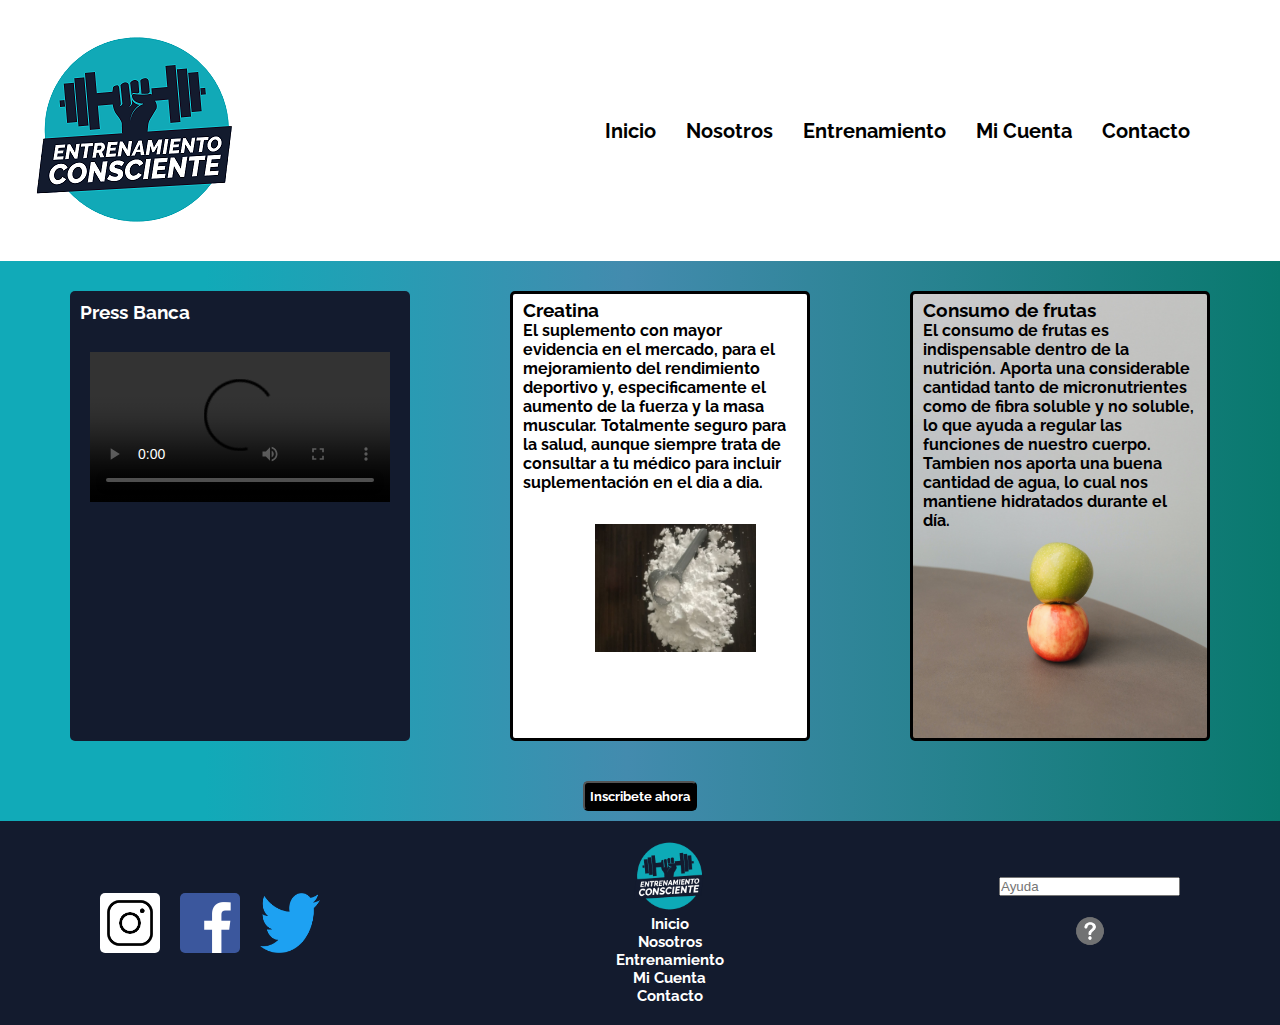
==== index.html @ 0af26f4d "Sass completo + seo" ====
<!DOCTYPE html>
<html lang="en">
<head>
    <meta charset="UTF-8">
    <meta http-equiv="X-UA-Compatible" content="IE=edge">
    <meta name="viewport" content="width=device-width, initial-scale=1.0">
    <title>Inicio</title>
    <link href="https://cdn.jsdelivr.net/npm/bootstrap@5.1.3/dist/css/bootstrap.min.css" rel="stylesheet" integrity="sha384-1BmE4kWBq78iYhFldvKuhfTAU6auU8tT94WrHftjDbrCEXSU1oBoqyl2QvZ6jIW3" crossorigin="anonymous">
    <link rel="stylesheet" href="./main.css">
</head>
<body>
    <div id="grilla">
         <header class="header">
            <img class="header_logo" src="./assets/entrenamientoconsciente_.png" alt="portada">
            <nav>
                <ul class="header_ul"> 
                    <li class="header_li"> <a class="header_li_a" href="#">Inicio</a></li>
                    <li class="header_li"> <a class="header_li_a" href="./modelos/nosotros.html">Nosotros</a></li>
                    <li class="header_li"> <a class="header_li_a" href="./modelos/entrenamiento.html">Entrenamiento</a></li>
                    <li class="header_li"> <a class="header_li_a" href="./modelos/miCuenta.html">Mi Cuenta</a></li>
                    <li class="header_li"> <a class="header_li_a" href="./modelos/contacto.html">Contacto</a></li>
                </ul>
            </nav>
        </header>
        <main class="main">
            <section class="main_elementos">
                <div class="main_elementos_ejercicios">                   
                    <h3>Press Banca</h3>
                    <br>
                    <video class="pressBanca__video" src="./assets/pressBancaWeb.mp4" controls></video>
                </div>
                <div class="main_contenedor">
                    <h3>Creatina</h3>                   
                <p>El suplemento con mayor evidencia en el mercado, para el mejoramiento del rendimiento deportivo y, especificamente el aumento de la fuerza y la masa muscular.
                    Totalmente seguro para la salud, aunque siempre trata de consultar a tu médico para incluir suplementación en el dia a dia.
                    </p>
                    <div class="creatina__img">
                    <img class="creatina__img" src="./assets/creatina.jpg" alt="">
                    </div>
                </div>
                <div class="consumo__frutas">
                <h3>Consumo de frutas</h3>
                <p>El consumo de frutas es indispensable dentro de la nutrición.
                    Aporta una considerable cantidad tanto de micronutrientes como de fibra soluble y no soluble, lo que ayuda a regular las funciones de nuestro cuerpo.
                    Tambien nos aporta una buena cantidad de agua, lo cual nos mantiene hidratados durante el día.</p>     
                </div>
            </section>
            <div class="main_boton">
                <button class="main_boton__inscribete">Inscribete ahora</button>
            </div>
        </main>
    
    <footer class="footer">
        <section class="footer_redes">
            <div class="footer_redes_img">
                <img class="footer_redes_img_logos" src="./assets/inta.png" alt="Instagram logo">
            </div>
            <div class="footer_redes_img">
                 <img class="footer_redes_img_logos" src="./assets/face.png" alt="Facebook logo">       
                </div>
                <div class="footer_redes_img">
                    <img class="footer_redes_img_logos" src="./assets/twitter.png" alt="Twitter logo">
            </div>
        </section>
        <section class="footer_centro">
            <img class="footer_centro_logo" src="./assets/logo-fondo-transparente1.png" alt="logo entrenamientoconsciente">
            <nav>
                <ul class="footer_ul">
                    <li class="footer_ul_li">  <a class="footer_ul_li_a" href="#">Inicio</a></li>
                    <li class="footer_ul_li">  <a class="footer_ul_li_a" href="./modelos/nosotros.html">Nosotros</a></li>
                    <li class="footer_ul_li">  <a class="footer_ul_li_a" href="./entrenamiento.html">Entrenamiento</a></li>
                    <li class="footer_ul_li">  <a class="footer_ul_li_a" href="./modelos/miCuenta.html">Mi Cuenta</a></li>
                    <li class="footer_ul_li">  <a class="footer_ul_li_a" href="./contacto.html">Contacto</a></li>
                </ul>
            </nav>
        </section>
        <section class="footer_ayuda">
            <input type="text" name="ayuda" id="help" placeholder="Ayuda">  
            <div>
                <img class="footer_ayuda_icono" src="./assets/ayuda_canva.png" alt="ayuda icono">
            </div>      
        </section>
    </footer>
</div>
</body>
</html>
---- main.css ----
@import url("https://fonts.googleapis.com/css2?family=Raleway:ital,wght@0,400;0,700;1,700;1,900&display=swap");
* {
  margin: 0;
  padding: 0;
  -webkit-box-sizing: border-box;
          box-sizing: border-box;
}

header {
  background-color: white;
}

.header {
  background-color: white;
  -webkit-box-align: center;
      -ms-flex-align: center;
          align-items: center;
  display: -webkit-box;
  display: -ms-flexbox;
  display: flex;
  -webkit-box-pack: justify;
      -ms-flex-pack: justify;
          justify-content: space-between;
  -ms-flex-wrap: wrap;
      flex-wrap: wrap;
  padding: 20px 10px;
}

@media screen and (max-width: 768px) {
  .header {
    -ms-flex-wrap: wrap;
        flex-wrap: wrap;
    -ms-flex-line-pack: center;
        align-content: center;
    -webkit-box-pack: center;
        -ms-flex-pack: center;
            justify-content: center;
  }
}

.header_ul {
  list-style: none;
  display: -webkit-box;
  display: -ms-flexbox;
  display: flex;
  -webkit-box-align: center;
      -ms-flex-align: center;
          align-items: center;
  margin-right: 50px;
  -ms-flex-wrap: wrap;
      flex-wrap: wrap;
}

@media screen and (max-width: 768px) {
  .header_ul {
    display: block;
    text-align: center;
    margin: 0px;
    padding: 0px;
  }
}

.header_li {
  display: inline-block;
  margin-right: 30px;
}

@media screen and (max-width: 768px) {
  .header_li {
    display: block;
    margin: 0px;
  }
}

.header_li_a {
  text-decoration: none;
  font-family: 'Raleway';
  font-weight: bold;
  font-size: 20px;
  color: black;
}

footer {
  background-color: #131B2E;
}

.footer {
  background-color: #131B2E;
  display: -webkit-box;
  display: -ms-flexbox;
  display: flex;
  -webkit-box-align: center;
      -ms-flex-align: center;
          align-items: center;
  -ms-flex-line-pack: center;
      align-content: center;
  -webkit-box-pack: justify;
      -ms-flex-pack: justify;
          justify-content: space-between;
  padding: 20px 100px;
  -ms-flex-wrap: wrap;
      flex-wrap: wrap;
}

@media screen and (max-width: 768px) {
  .footer {
    display: block;
    padding: 0px;
  }
}

.footer_redes {
  display: -webkit-box;
  display: -ms-flexbox;
  display: flex;
  -webkit-box-align: center;
      -ms-flex-align: center;
          align-items: center;
}

@media screen and (max-width: 768px) {
  .footer_redes {
    margin-top: 10px;
    -webkit-box-pack: center;
        -ms-flex-pack: center;
            justify-content: center;
  }
}

.footer_redes_img {
  padding-right: 20px;
}

.footer_redes_img_logos {
  display: -webkit-box;
  display: -ms-flexbox;
  display: flex;
  height: 60px;
  width: 60px;
  border-radius: 5px;
}

@media screen and (max-width: 768px) {
  .footer_redes_img_logos {
    height: 40px;
    width: 40px;
  }
}

.footer_centro {
  display: inline-block;
  text-align: center;
}

@media screen and (max-width: 768px) {
  .footer_centro {
    margin-left: auto;
    margin-right: auto;
    display: block;
    margin-top: 15px;
    -webkit-box-align: center;
        -ms-flex-align: center;
            align-items: center;
  }
}

.footer_centro_logo {
  width: 75px;
  height: 70px;
}

.footer_centro .footer_ul {
  padding: 0px;
}

.footer_centro .footer_ul_li {
  text-decoration: none;
  display: block;
  margin: 0px;
}

.footer_centro .footer_ul_li_a {
  list-style: none;
  color: white;
  display: inline-block;
  font-size: 15px;
  font-family: 'Raleway';
  text-decoration: none;
  font-family: 'Raleway';
  font-weight: bold;
}

.footer_ayuda {
  display: block;
  text-align: center;
  -webkit-box-pack: center;
      -ms-flex-pack: center;
          justify-content: center;
}

@media screen and (max-width: 768px) {
  .footer_ayuda {
    margin-top: 10px;
  }
}

.footer_ayuda_icono {
  width: 70px;
  height: 70px;
}

#grilla {
  display: -ms-grid;
  display: grid;
  -ms-grid-columns: 1fr 1fr;
      grid-template-columns: 1fr 1fr;
  -ms-grid-rows: auto 1pr auto;
      grid-template-rows: auto 1pr auto;
      grid-template-areas: "header header" "main main" "footer footer";
}

.header {
  -ms-grid-row: 1;
  -ms-grid-column: 1;
  -ms-grid-column-span: 2;
  grid-area: header;
}

.main {
  -ms-grid-row: 2;
  -ms-grid-column: 1;
  -ms-grid-column-span: 2;
  grid-area: main;
  background: #11aab8;
  background: -webkit-gradient(linear, left top, right top, color-stop(16%, #11aab8), color-stop(49%, #438bae), to(#09796e));
  background: linear-gradient(90deg, #11aab8 16%, #438bae 49%, #09796e 100%);
}

.footer {
  -ms-grid-row: 3;
  -ms-grid-column: 1;
  -ms-grid-column-span: 2;
  grid-area: footer;
}

main {
  background-color: linear-gradient(90deg, #11aab8 16%, #438bae 49%, #09796e 100%);
}

.main_elementos {
  display: -webkit-box;
  display: -ms-flexbox;
  display: flex;
  -webkit-box-pack: space-evenly;
      -ms-flex-pack: space-evenly;
          justify-content: space-evenly;
  -ms-flex-wrap: wrap;
      flex-wrap: wrap;
}

@media screen and (min-width: 769px) {
  .main_elementos {
    -webkit-animation-duration: 3s;
            animation-duration: 3s;
    -webkit-animation-name: slidein;
            animation-name: slidein;
    -webkit-animation-direction: alternate;
            animation-direction: alternate;
  }
}

@-webkit-keyframes slidein {
  from {
    margin-left: 50%;
    width: 100%;
  }
  to {
    margin-left: 0%;
    width: 100%;
  }
}

@keyframes slidein {
  from {
    margin-left: 50%;
    width: 100%;
  }
  to {
    margin-left: 0%;
    width: 100%;
  }
}

.main_elementos_ejercicios {
  margin: 30px 30px;
  background-color: #131B2E;
  color: white;
  border-radius: 5px;
  padding: 10px 10px;
  font-family: 'Raleway';
  display: inline-block;
  -webkit-box-align: center;
      -ms-flex-align: center;
          align-items: center;
}

.main_elementos .pressBanca__video {
  padding: 10px;
  -webkit-box-align: center;
      -ms-flex-align: center;
          align-items: center;
  -webkit-box-pack: center;
      -ms-flex-pack: center;
          justify-content: center;
}

@media screen and (max-width: 768px) {
  .main_elementos .pressBanca__video {
    width: 250px;
  }
}

.main_elementos .main_contenedor {
  display: block;
  width: 300px;
  background-color: white;
  font-family: 'Raleway';
  font-weight: bold;
  margin: 30px 30px;
  border: solid;
  border-radius: 5px;
  padding: 5px 10px;
  height: 450px;
  -ms-flex-wrap: wrap;
      flex-wrap: wrap;
}

.main_elementos .creatina__img {
  display: -webkit-box;
  display: -ms-flexbox;
  display: flex;
  width: 90%;
  height: 160px;
  padding: 1rem;
  margin-left: 20px;
  -ms-flex-wrap: wrap;
      flex-wrap: wrap;
}

.main_elementos .consumo__frutas {
  position: relative;
  background-image: url(../assets/frutas.jpg);
  background-position: center;
  background-size: cover;
  margin: 30px 30px;
  width: 300px;
  color: black;
  font-weight: bold;
  border-radius: 5px;
  padding: 5px 10px;
  border: solid black;
  font-family: 'Raleway';
}

.main_elementos p {
  font-family: "Raleway";
}

.main_boton {
  display: -webkit-box;
  display: -ms-flexbox;
  display: flex;
  -webkit-box-align: center;
      -ms-flex-align: center;
          align-items: center;
  -webkit-box-pack: center;
      -ms-flex-pack: center;
          justify-content: center;
}

.main_boton__inscribete, .main_boton__contacto {
  margin: 10px;
  border-radius: 5px;
  padding: 5px;
  font-family: 'Raleway';
  font-weight: 700;
  background-color: black;
  color: white;
}

.formulario__contacto {
  border: black 2px solid;
  width: 500px;
  padding: 5px 10px;
  font-family: 'Raleway';
  margin: 20px 0px;
  border-radius: 5px;
  font-weight: bold;
  text-align: center;
}

@media screen and (max-width: 768px) {
  .formulario__contacto {
    margin: 10px;
  }
}

.campos {
  background: #2f6b71;
  width: 100%;
  border: inset #2f6b71 5px;
}

.main_contacto {
  display: -webkit-box;
  display: -ms-flexbox;
  display: flex;
  -webkit-box-align: center;
      -ms-flex-align: center;
          align-items: center;
  -webkit-box-pack: center;
      -ms-flex-pack: center;
          justify-content: center;
}

.main_boton__contacto {
  font-weight: lighter;
}

.main__nosotros {
  text-align: center;
  font-size: 20px;
  display: -webkit-box;
  display: -ms-flexbox;
  display: flex;
  -webkit-box-pack: center;
      -ms-flex-pack: center;
          justify-content: center;
  -webkit-box-align: center;
      -ms-flex-align: center;
          align-items: center;
  border: 6px;
  border-style: double;
  margin: 100px 10%;
  border-radius: 5px;
  background-color: #2f6b71;
}

@media screen and (max-width: 768px) {
  .main__nosotros {
    display: inline-block;
    margin: 10px;
    padding: 10px;
  }
}

.h4_quienesSomos {
  font-weight: lighter;
}

.imagen_nosotros {
  border-radius: 5px;
}

@media screen and (min-width: 769px) {
  .imagen_nosotros {
    font-size: 25px;
  }
}
/*# sourceMappingURL=main.css.map */
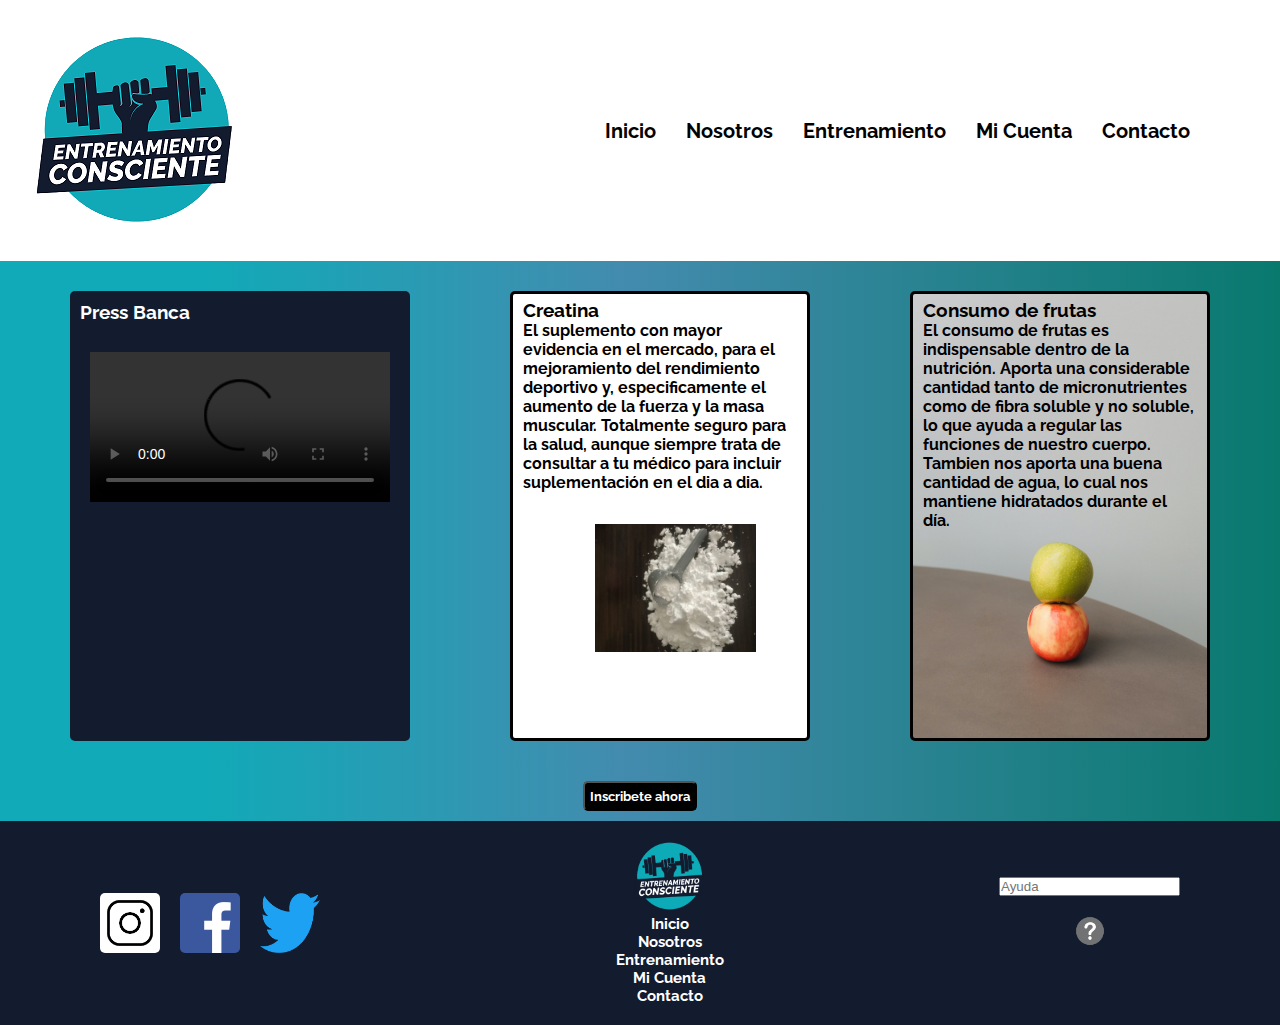
==== commit c1324aeb: "Seo full" ====
--- a/index.html
+++ b/index.html
@@ -4,9 +4,11 @@
     <meta charset="UTF-8">
     <meta http-equiv="X-UA-Compatible" content="IE=edge">
     <meta name="viewport" content="width=device-width, initial-scale=1.0">
-    <title>Inicio</title>
+    <meta name="description" content="Brindamos conocimiento para que practiques ejercicio y entrenes de una manera inteligente y efectiva">
+    <meta name="keywords" content="EJERCICIO, ENTRENAMIENTO, CONSCIENTE,ACTIVIDAD FISICA, FITNESS, SUPLEMENTOS, NUTRICION, ALIMENTACION"> 
     <link href="https://cdn.jsdelivr.net/npm/bootstrap@5.1.3/dist/css/bootstrap.min.css" rel="stylesheet" integrity="sha384-1BmE4kWBq78iYhFldvKuhfTAU6auU8tT94WrHftjDbrCEXSU1oBoqyl2QvZ6jIW3" crossorigin="anonymous">
     <link rel="stylesheet" href="./main.css">
+    <title>Bienvenido a Entrenamiento Consciente</title>
 </head>
 <body>
     <div id="grilla">
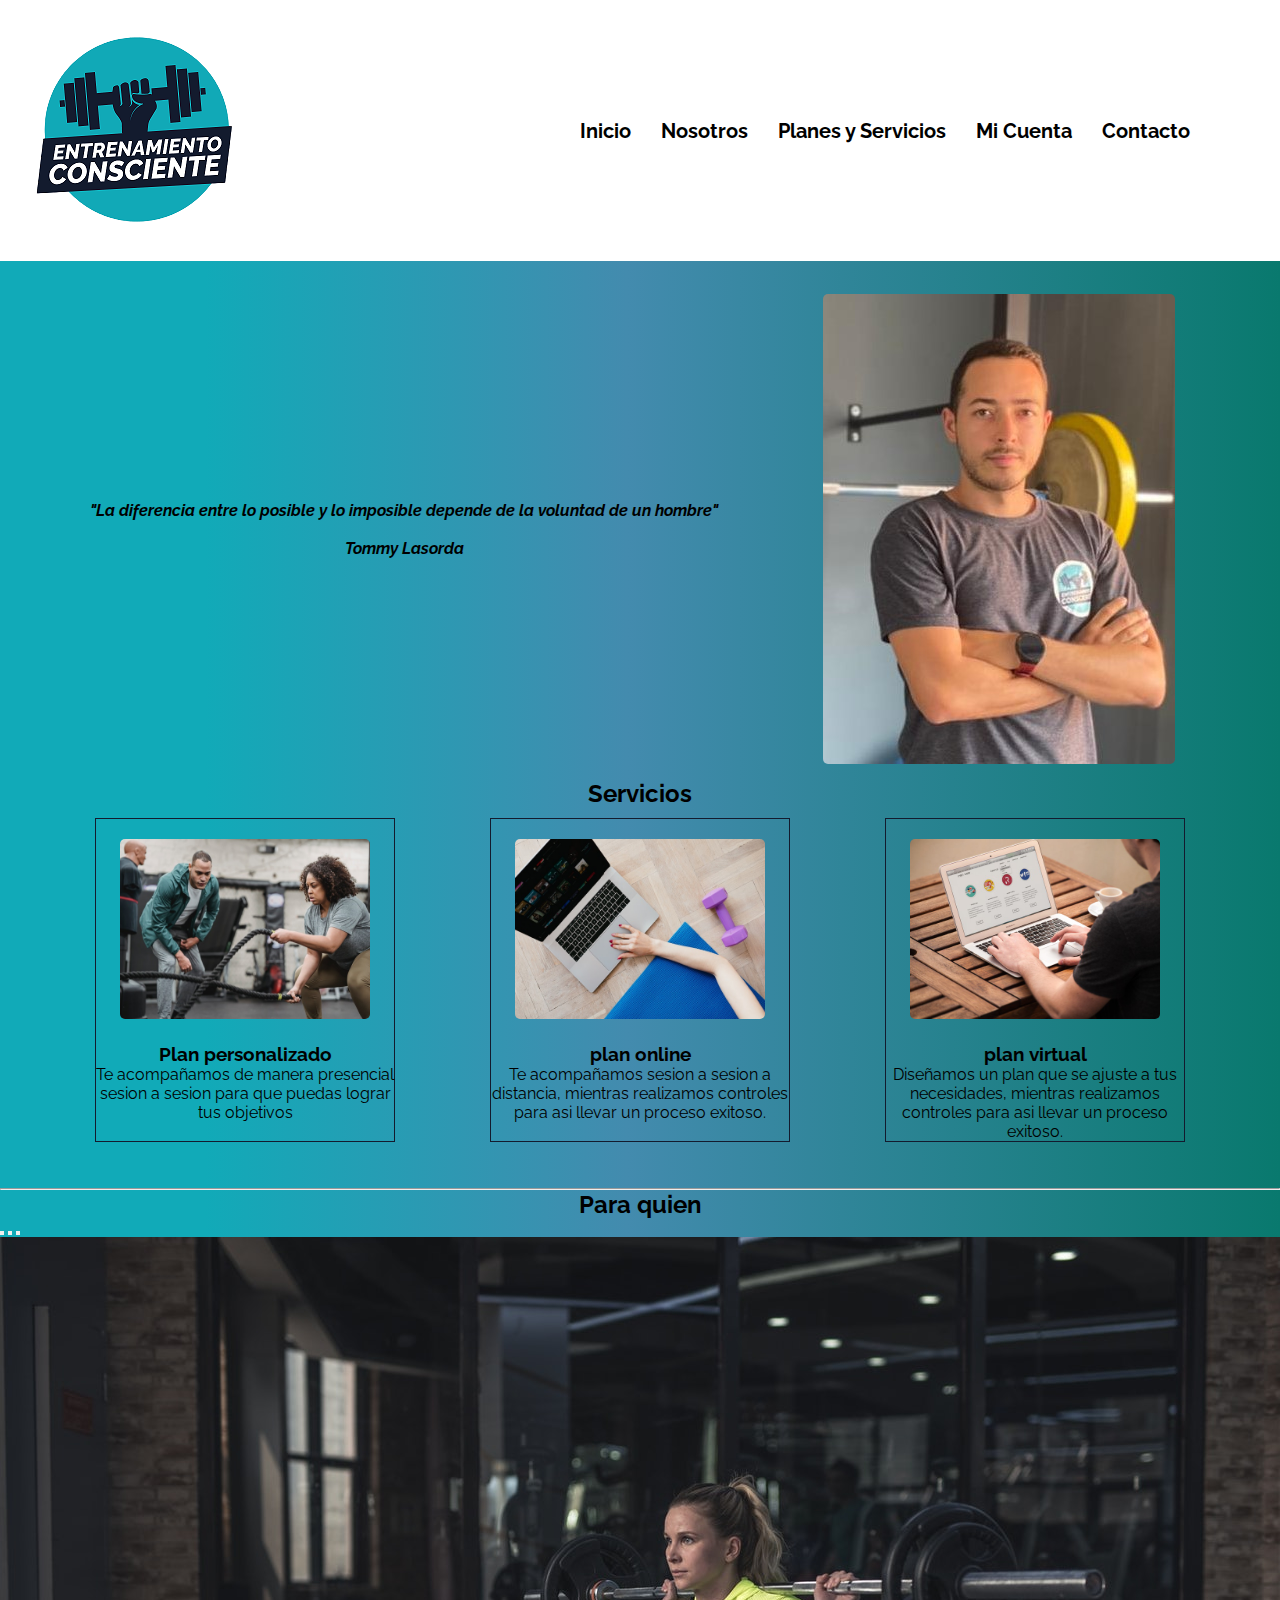
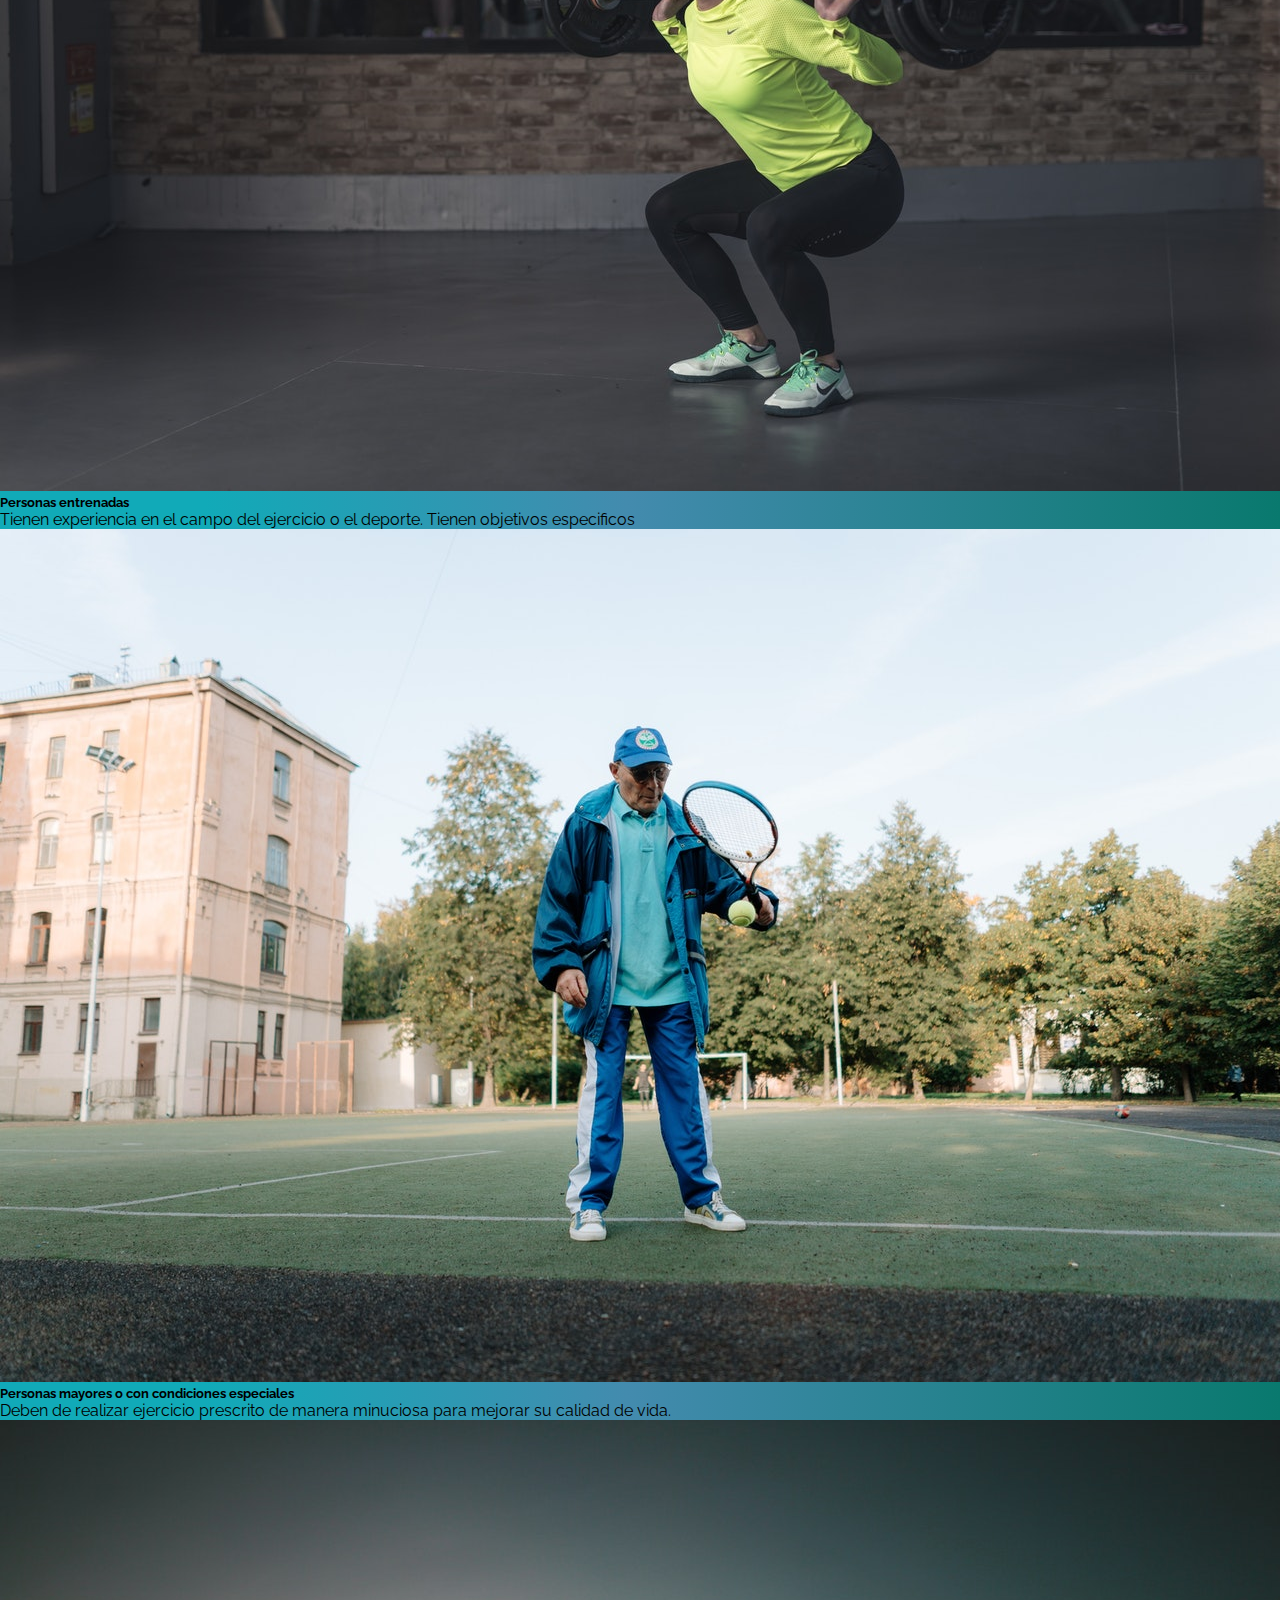
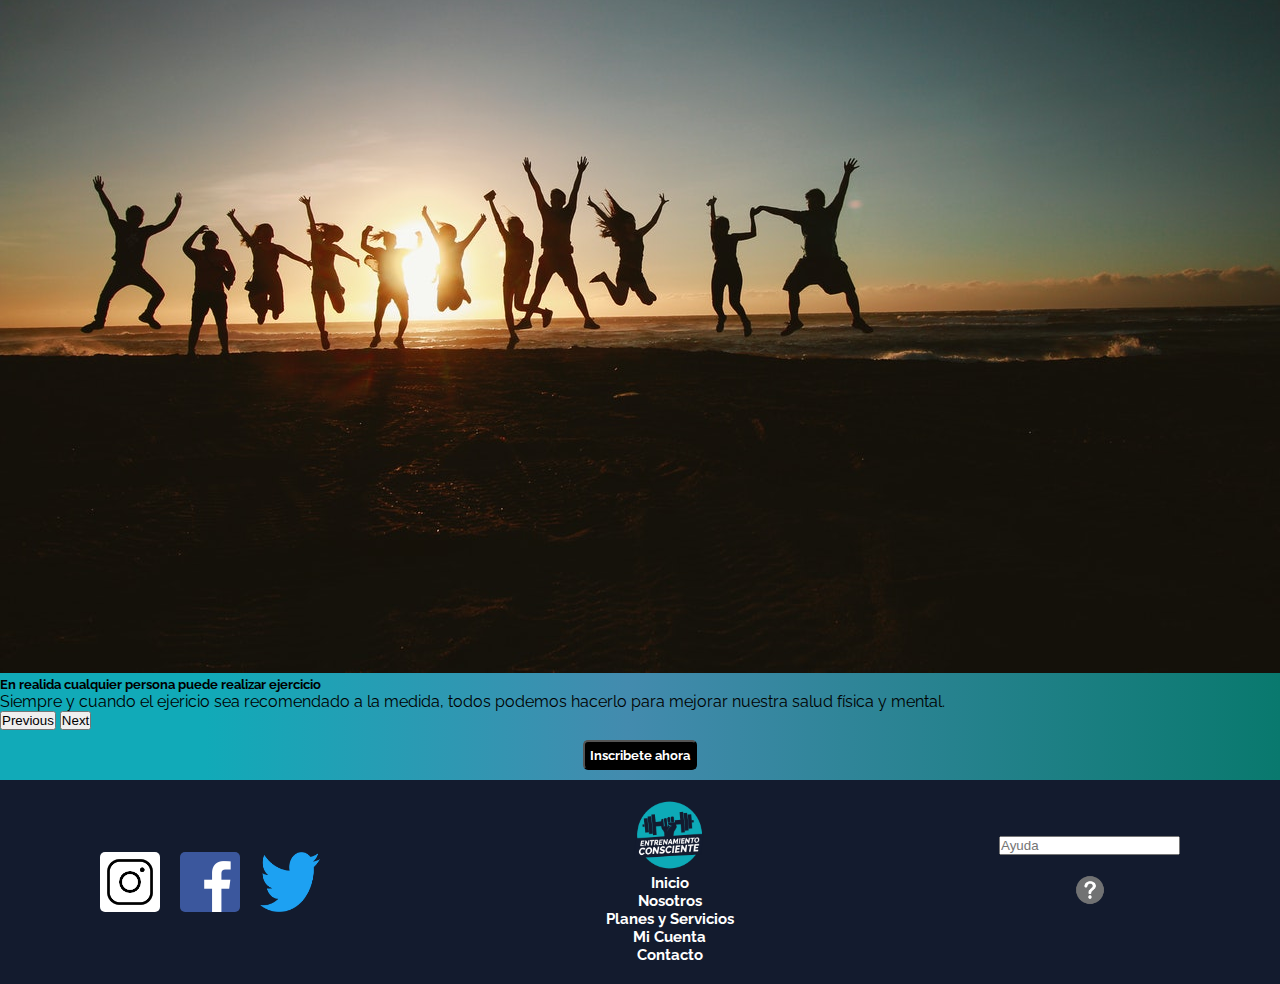
==== commit 77c00d3b: "Avance entrega final" ====
--- a/index.html
+++ b/index.html
@@ -4,9 +4,10 @@
     <meta charset="UTF-8">
     <meta http-equiv="X-UA-Compatible" content="IE=edge">
     <meta name="viewport" content="width=device-width, initial-scale=1.0">
+    <link href="https://cdn.jsdelivr.net/npm/bootstrap@5.1.3/dist/css/bootstrap.min.css" rel="stylesheet" integrity="sha384-1BmE4kWBq78iYhFldvKuhfTAU6auU8tT94WrHftjDbrCEXSU1oBoqyl2QvZ6jIW3" crossorigin="anonymous">
     <meta name="description" content="Brindamos conocimiento para que practiques ejercicio y entrenes de una manera inteligente y efectiva">
     <meta name="keywords" content="EJERCICIO, ENTRENAMIENTO, CONSCIENTE,ACTIVIDAD FISICA, FITNESS, SUPLEMENTOS, NUTRICION, ALIMENTACION"> 
-    <link href="https://cdn.jsdelivr.net/npm/bootstrap@5.1.3/dist/css/bootstrap.min.css" rel="stylesheet" integrity="sha384-1BmE4kWBq78iYhFldvKuhfTAU6auU8tT94WrHftjDbrCEXSU1oBoqyl2QvZ6jIW3" crossorigin="anonymous">
+    
     <link rel="stylesheet" href="./main.css">
     <title>Bienvenido a Entrenamiento Consciente</title>
 </head>
@@ -18,34 +19,113 @@
                 <ul class="header_ul"> 
                     <li class="header_li"> <a class="header_li_a" href="#">Inicio</a></li>
                     <li class="header_li"> <a class="header_li_a" href="./modelos/nosotros.html">Nosotros</a></li>
-                    <li class="header_li"> <a class="header_li_a" href="./modelos/entrenamiento.html">Entrenamiento</a></li>
+                    <li class="header_li"> <a class="header_li_a" href="./modelos/planesyServicios.html">Planes y Servicios</a></li>
                     <li class="header_li"> <a class="header_li_a" href="./modelos/miCuenta.html">Mi Cuenta</a></li>
                     <li class="header_li"> <a class="header_li_a" href="./modelos/contacto.html">Contacto</a></li>
                 </ul>
             </nav>
         </header>
         <main class="main">
+            <br>
             <section class="main_elementos">
-                <div class="main_elementos_ejercicios">                   
-                    <h3>Press Banca</h3>
-                    <br>
-                    <video class="pressBanca__video" src="./assets/pressBancaWeb.mp4" controls></video>
+                <div class="main_elementos-1">
+                    <p class="frase1">
+                        "La diferencia entre lo posible y lo imposible depende de la voluntad de un hombre"<br><br>
+                        Tommy Lasorda
+                    </p>
                 </div>
-                <div class="main_contenedor">
-                    <h3>Creatina</h3>                   
-                <p>El suplemento con mayor evidencia en el mercado, para el mejoramiento del rendimiento deportivo y, especificamente el aumento de la fuerza y la masa muscular.
-                    Totalmente seguro para la salud, aunque siempre trata de consultar a tu médico para incluir suplementación en el dia a dia.
-                    </p>
-                    <div class="creatina__img">
-                    <img class="creatina__img" src="./assets/creatina.jpg" alt="">
+                <div class="main_elementos-2">
+                    <img class="main_elementos_img" src="/assets/img_nosotros.jpg" alt="imagen_main">
+                </div>
+            </section>
+            <section>
+                <div class="titulo_seccion">
+                    <h2>Servicios</h2>
+                </div>
+                <div class="plan">
+                    <div class="plan_personalizado">
+                        <div>
+                            <img class="plan-img" src="/assets/plan_personalizado.jpg" alt="plan_personalizado">
+                        </div>
+                        <div>
+                            <h3>Plan personalizado</h3>
+                            <p>Te acompañamos de manera presencial sesion a sesion para que puedas lograr tus objetivos</p>
+                        </div>
+                    </div>
+                    <div class="plan_online">
+                        <div>
+                            <img class="plan-img" src="/assets/plan_online.jpg" alt="plan_online">
+                        </div>
+                        <div>
+                            <h3>plan online</h3>
+                            <p>Te acompañamos sesion a sesion a distancia,                            
+                            mientras realizamos controles para asi llevar un proceso exitoso.</p>
+                        </div>
+                    </div>
+                    <div class="plan_virtual">
+                        <div>
+                            <img class="plan-img" src="/assets/plan_virtual.jpg" alt="plan_virtual">
+                        </div>
+                        <div>
+                            <h3>plan virtual</h3>
+                            <p class="servicios_parrafos">
+                                Diseñamos un plan que se ajuste a tus necesidades, 
+                                
+                                mientras realizamos controles para asi llevar un proceso exitoso.
+                            </p>
+                                
+
+                            
+                        </div>
                     </div>
                 </div>
-                <div class="consumo__frutas">
-                <h3>Consumo de frutas</h3>
-                <p>El consumo de frutas es indispensable dentro de la nutrición.
-                    Aporta una considerable cantidad tanto de micronutrientes como de fibra soluble y no soluble, lo que ayuda a regular las funciones de nuestro cuerpo.
-                    Tambien nos aporta una buena cantidad de agua, lo cual nos mantiene hidratados durante el día.</p>     
+            </section>
+            <section>
+                <div>
+                    <br>
+                    <br>
+                    <hr>
+                    <h2 class="titulo_seccion">Para quien</h2>
                 </div>
+                <div id="carouselExampleCaptions" class="carousel slide" data-bs-ride="carousel">
+                    <div class="carousel-indicators">
+                      <button type="button" data-bs-target="#carouselExampleCaptions" data-bs-slide-to="0" class="active" aria-current="true" aria-label="Slide 1"></button>
+                      <button type="button" data-bs-target="#carouselExampleCaptions" data-bs-slide-to="1" aria-label="Slide 2"></button>
+                      <button type="button" data-bs-target="#carouselExampleCaptions" data-bs-slide-to="2" aria-label="Slide 3"></button>
+                    </div>
+                    <div class="carousel-inner">
+                      <div class="carousel-item active">
+                        <img src="/assets/persona_entrenada.jpg" class="d-block w-100" alt="persona_entrenada">
+                        <div class="carousel-caption d-none d-md-block">
+                          <h5>Personas entrenadas</h5>
+                          <p>Tienen experiencia en el campo del ejercicio o el deporte. 
+                            Tienen objetivos especificos</p>
+                        </div>
+                      </div>
+                      <div class="carousel-item">
+                        <img src="/assets/persona_mayor.jpg" class="d-block w-100" alt="...">
+                        <div class="carousel-caption d-none d-md-block">
+                          <h5>Personas mayores o con condiciones especiales</h5>
+                          <p>Deben de realizar ejercicio prescrito de manera minuciosa para mejorar su calidad de vida.</p>
+                        </div>
+                      </div>
+                      <div class="carousel-item">
+                        <img src="/assets/persona_cualquiera.jpg" class="d-block w-100" alt="persona_cualquiera">
+                        <div class="carousel-caption d-none d-md-block">
+                          <h5>En realida cualquier persona puede realizar ejercicio</h5>
+                          <p>Siempre y cuando el ejericio sea recomendado a la medida, todos podemos hacerlo para mejorar nuestra salud física y mental.</p>
+                        </div>
+                      </div>
+                    </div>
+                    <button class="carousel-control-prev" type="button" data-bs-target="#carouselExampleCaptions" data-bs-slide="prev">
+                      <span class="carousel-control-prev-icon" aria-hidden="true"></span>
+                      <span class="visually-hidden">Previous</span>
+                    </button>
+                    <button class="carousel-control-next" type="button" data-bs-target="#carouselExampleCaptions" data-bs-slide="next">
+                      <span class="carousel-control-next-icon" aria-hidden="true"></span>
+                      <span class="visually-hidden">Next</span>
+                    </button>
+                  </div>
             </section>
             <div class="main_boton">
                 <button class="main_boton__inscribete">Inscribete ahora</button>
@@ -69,8 +149,8 @@
             <nav>
                 <ul class="footer_ul">
                     <li class="footer_ul_li">  <a class="footer_ul_li_a" href="#">Inicio</a></li>
-                    <li class="footer_ul_li">  <a class="footer_ul_li_a" href="./modelos/nosotros.html">Nosotros</a></li>
-                    <li class="footer_ul_li">  <a class="footer_ul_li_a" href="./entrenamiento.html">Entrenamiento</a></li>
+                    <li class="footer_ul_li">  <a class="footer_ul_li_a" href="/modelos/nosotros.html">Nosotros</a></li>
+                    <li class="footer_ul_li">  <a class="footer_ul_li_a" href="./modelos/planesyServicios.html">Planes y Servicios</a></li>
                     <li class="footer_ul_li">  <a class="footer_ul_li_a" href="./modelos/miCuenta.html">Mi Cuenta</a></li>
                     <li class="footer_ul_li">  <a class="footer_ul_li_a" href="./contacto.html">Contacto</a></li>
                 </ul>
@@ -84,5 +164,6 @@
         </section>
     </footer>
 </div>
+<script src="https://cdn.jsdelivr.net/npm/bootstrap@5.1.3/dist/js/bootstrap.bundle.min.js" integrity="sha384-ka7Sk0Gln4gmtz2MlQnikT1wXgYsOg+OMhuP+IlRH9sENBO0LRn5q+8nbTov4+1p" crossorigin="anonymous"></script>
 </body>
 </html>--- a/main.css
+++ b/main.css
@@ -4,6 +4,26 @@
   padding: 0;
   -webkit-box-sizing: border-box;
           box-sizing: border-box;
+}
+
+h2 {
+  font-family: 'Raleway';
+}
+
+h3 {
+  font-family: 'Raleway';
+}
+
+h4 {
+  font-family: 'Raleway';
+}
+
+h5 {
+  font-family: 'Raleway';
+}
+
+p {
+  font-family: 'Raleway';
 }
 
 header {
@@ -85,7 +105,7 @@
 }
 
 .footer {
-  background-color: #131B2E;
+  background: color #131B2E;
   display: -webkit-box;
   display: -ms-flexbox;
   display: flex;
@@ -258,114 +278,72 @@
           justify-content: space-evenly;
   -ms-flex-wrap: wrap;
       flex-wrap: wrap;
-}
-
-@media screen and (min-width: 769px) {
-  .main_elementos {
-    -webkit-animation-duration: 3s;
-            animation-duration: 3s;
-    -webkit-animation-name: slidein;
-            animation-name: slidein;
-    -webkit-animation-direction: alternate;
-            animation-direction: alternate;
-  }
-}
-
-@-webkit-keyframes slidein {
-  from {
-    margin-left: 50%;
-    width: 100%;
-  }
-  to {
-    margin-left: 0%;
-    width: 100%;
-  }
-}
-
-@keyframes slidein {
-  from {
-    margin-left: 50%;
-    width: 100%;
-  }
-  to {
-    margin-left: 0%;
-    width: 100%;
-  }
-}
-
-.main_elementos_ejercicios {
-  margin: 30px 30px;
-  background-color: #131B2E;
-  color: white;
-  border-radius: 5px;
-  padding: 10px 10px;
-  font-family: 'Raleway';
-  display: inline-block;
-  -webkit-box-align: center;
-      -ms-flex-align: center;
-          align-items: center;
-}
-
-.main_elementos .pressBanca__video {
-  padding: 10px;
-  -webkit-box-align: center;
-      -ms-flex-align: center;
-          align-items: center;
+  -webkit-box-align: center;
+      -ms-flex-align: center;
+          align-items: center;
+}
+
+.main_elementos-1 {
+  display: -webkit-box;
+  display: -ms-flexbox;
+  display: flex;
+  -webkit-box-align: center;
+      -ms-flex-align: center;
+          align-items: center;
+}
+
+.main_elementos_img {
+  padding: 15px;
+  border-radius: 20px;
+  display: -webkit-box;
+  display: -ms-flexbox;
+  display: flex;
+}
+
+.main_elementos p {
+  font-family: "Raleway";
+  text-align: center;
+}
+
+.frase1 {
+  font-weight: bold;
+  font-style: oblique;
+}
+
+.titulo_seccion {
+  display: -webkit-box;
+  display: -ms-flexbox;
+  display: flex;
   -webkit-box-pack: center;
       -ms-flex-pack: center;
           justify-content: center;
 }
 
-@media screen and (max-width: 768px) {
-  .main_elementos .pressBanca__video {
-    width: 250px;
-  }
-}
-
-.main_elementos .main_contenedor {
-  display: block;
+.plan {
+  display: -webkit-box;
+  display: -ms-flexbox;
+  display: flex;
+  -ms-flex-wrap: wrap;
+      flex-wrap: wrap;
+  -webkit-box-pack: space-evenly;
+      -ms-flex-pack: space-evenly;
+          justify-content: space-evenly;
+}
+
+.plan_personalizado, .plan_online, .plan_virtual {
+  text-align: center;
+  border: 1px;
+  border-style: solid;
+  border-color: #131B2E;
+  margin: 10px 0px;
   width: 300px;
-  background-color: white;
-  font-family: 'Raleway';
-  font-weight: bold;
-  margin: 30px 30px;
-  border: solid;
-  border-radius: 5px;
-  padding: 5px 10px;
-  height: 450px;
-  -ms-flex-wrap: wrap;
-      flex-wrap: wrap;
-}
-
-.main_elementos .creatina__img {
-  display: -webkit-box;
-  display: -ms-flexbox;
-  display: flex;
-  width: 90%;
-  height: 160px;
-  padding: 1rem;
-  margin-left: 20px;
-  -ms-flex-wrap: wrap;
-      flex-wrap: wrap;
-}
-
-.main_elementos .consumo__frutas {
-  position: relative;
-  background-image: url(../assets/frutas.jpg);
-  background-position: center;
-  background-size: cover;
-  margin: 30px 30px;
-  width: 300px;
-  color: black;
-  font-weight: bold;
-  border-radius: 5px;
-  padding: 5px 10px;
-  border: solid black;
-  font-family: 'Raleway';
-}
-
-.main_elementos p {
-  font-family: "Raleway";
+}
+
+.plan-img {
+  margin: 20px;
+  border-radius: 5px;
+  width: 250px;
+  height: 180px;
 }
 
 .main_boton {
@@ -469,4 +447,138 @@
     font-size: 25px;
   }
 }
+
+.titulo-enfoques {
+  text-align: center;
+}
+
+.enfoques {
+  display: -webkit-box;
+  display: -ms-flexbox;
+  display: flex;
+  -webkit-box-pack: space-evenly;
+      -ms-flex-pack: space-evenly;
+          justify-content: space-evenly;
+  -ms-flex-wrap: wrap;
+      flex-wrap: wrap;
+  -ms-flex-line-pack: center;
+      align-content: center;
+}
+
+.enfoques_grasayMasa, .enfoques_fisicoMental, .enfoques_natacion, .enfoques_prepFisica {
+  border: gray 2px solid;
+  margin: 10px 0px;
+  width: 200px;
+  text-align: center;
+}
+
+.accordion-item {
+  background: #11aab8;
+  background: -webkit-gradient(linear, left top, right top, color-stop(16%, #11aab8), color-stop(49%, #438bae), to(#09796e));
+  background: linear-gradient(90deg, #11aab8 16%, #438bae 49%, #09796e 100%);
+}
+
+.personalizado_nosotros, .online_nosotros, .virtual_nosotros, .antropometria_nosotros {
+  display: -webkit-box;
+  display: -ms-flexbox;
+  display: flex;
+  -ms-flex-line-pack: center;
+      align-content: center;
+  -webkit-box-pack: space-evenly;
+      -ms-flex-pack: space-evenly;
+          justify-content: space-evenly;
+  -ms-flex-wrap: wrap;
+      flex-wrap: wrap;
+}
+
+.titulo_plan {
+  text-align: center;
+  margin-top: 30px;
+}
+
+.parrafo_plan {
+  -ms-flex-item-align: center;
+      -ms-grid-row-align: center;
+      align-self: center;
+  width: 400px;
+}
+
+.img_plan {
+  width: 400px;
+  border-radius: 5px;
+}
+
+.plan_button-align {
+  text-align: center;
+}
+
+.plan_button {
+  background-color: #131B2E;
+  color: white;
+  margin: 5px;
+  padding: 2px;
+  border-radius: 4px;
+}
+
+.titulo_cuenta {
+  text-align: center;
+  margin-top: 15px;
+}
+
+.mi_cuenta-foto {
+  border-radius: 50%;
+  width: 15rem;
+}
+
+.miCuenta_datosPersonales {
+  display: -webkit-box;
+  display: -ms-flexbox;
+  display: flex;
+  -webkit-box-pack: space-evenly;
+      -ms-flex-pack: space-evenly;
+          justify-content: space-evenly;
+  text-align: center;
+  -ms-flex-line-pack: center;
+      align-content: center;
+}
+
+.miCuenta_datos {
+  -ms-flex-item-align: center;
+      -ms-grid-row-align: center;
+      align-self: center;
+  width: 300px;
+}
+
+.miCuenta_caracteristicas-plan {
+  background-color: #131B2E;
+  color: white;
+  padding: 10px 0px;
+  display: -webkit-box;
+  display: -ms-flexbox;
+  display: flex;
+  -webkit-box-pack: space-evenly;
+      -ms-flex-pack: space-evenly;
+          justify-content: space-evenly;
+}
+
+.miCuenta_botones {
+  display: -webkit-box;
+  display: -ms-flexbox;
+  display: flex;
+  -webkit-box-pack: center;
+      -ms-flex-pack: center;
+          justify-content: center;
+}
+
+.miCuenta_botones-espacio {
+  background-color: #131B2E;
+  color: white;
+  border-radius: 4px;
+  margin: 10px;
+  padding: 5px;
+}
+
+.miCuenta_calendario {
+  text-align: center;
+}
 /*# sourceMappingURL=main.css.map */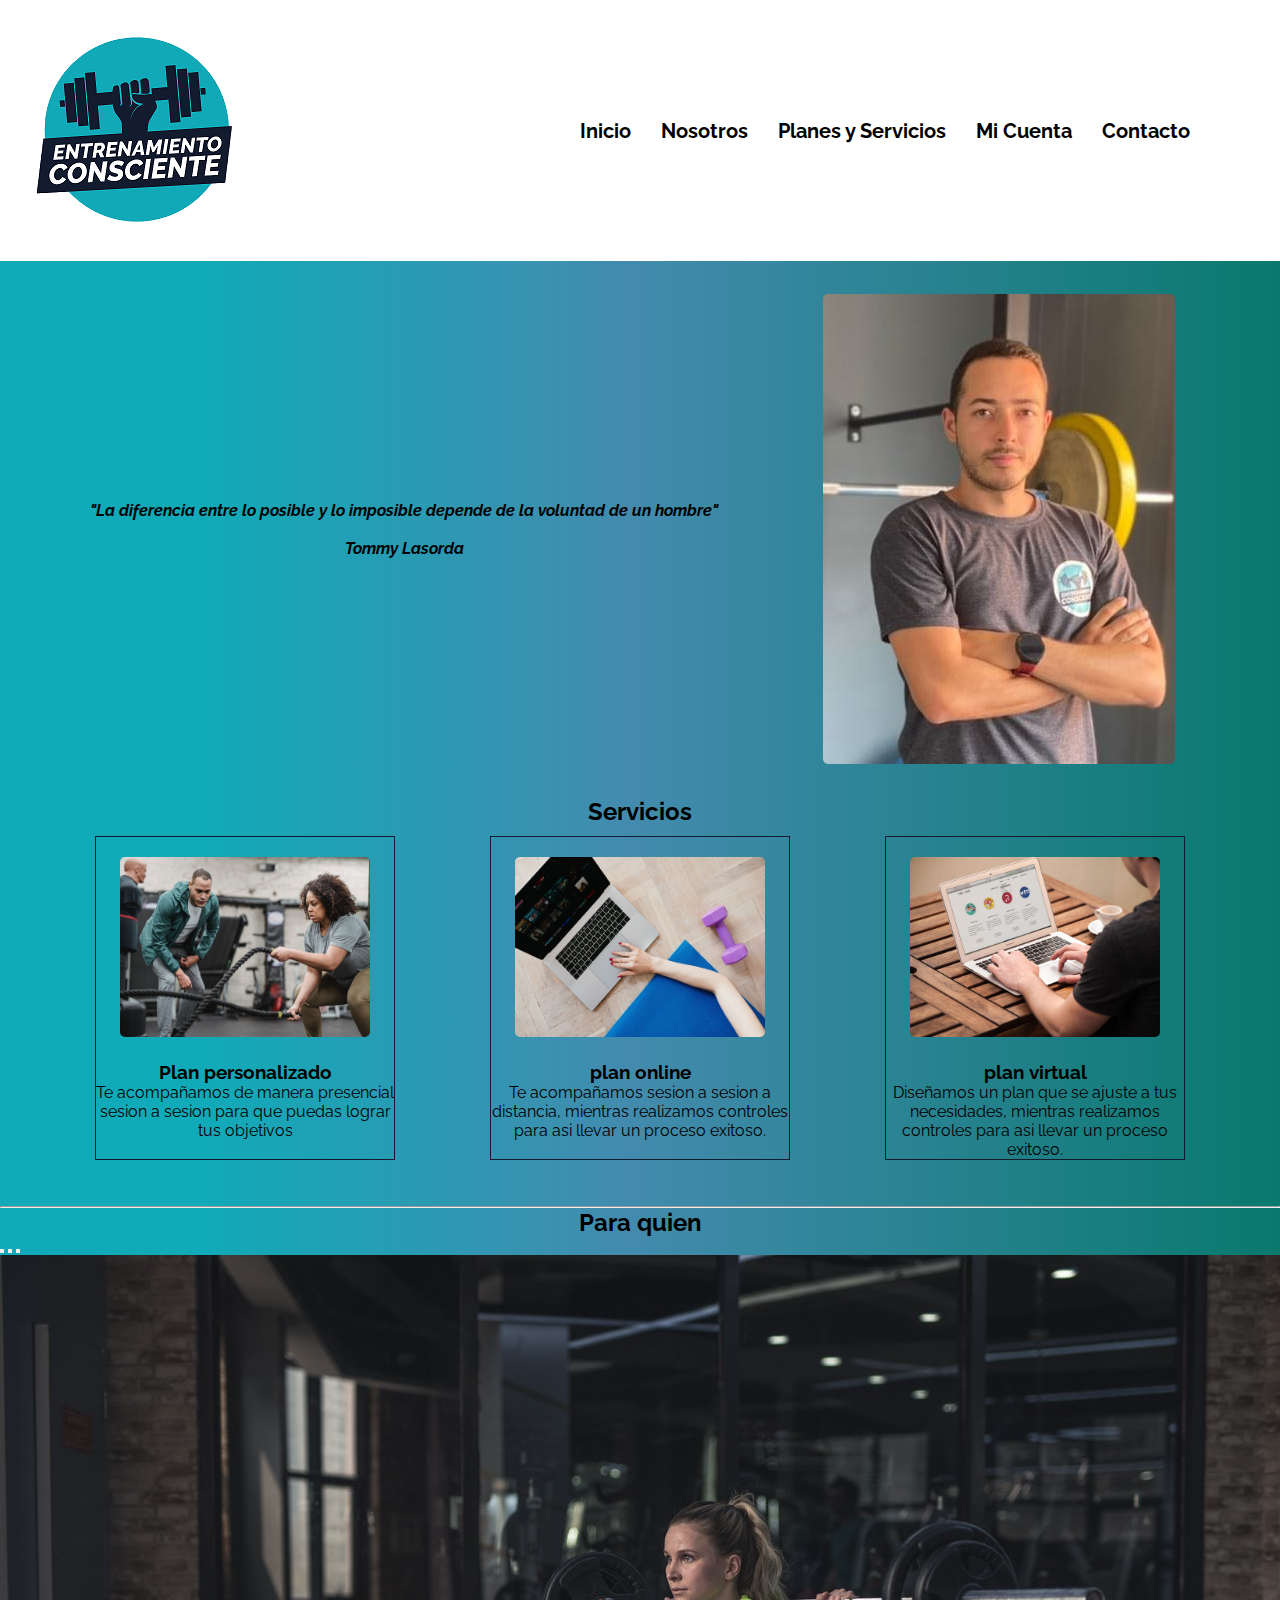
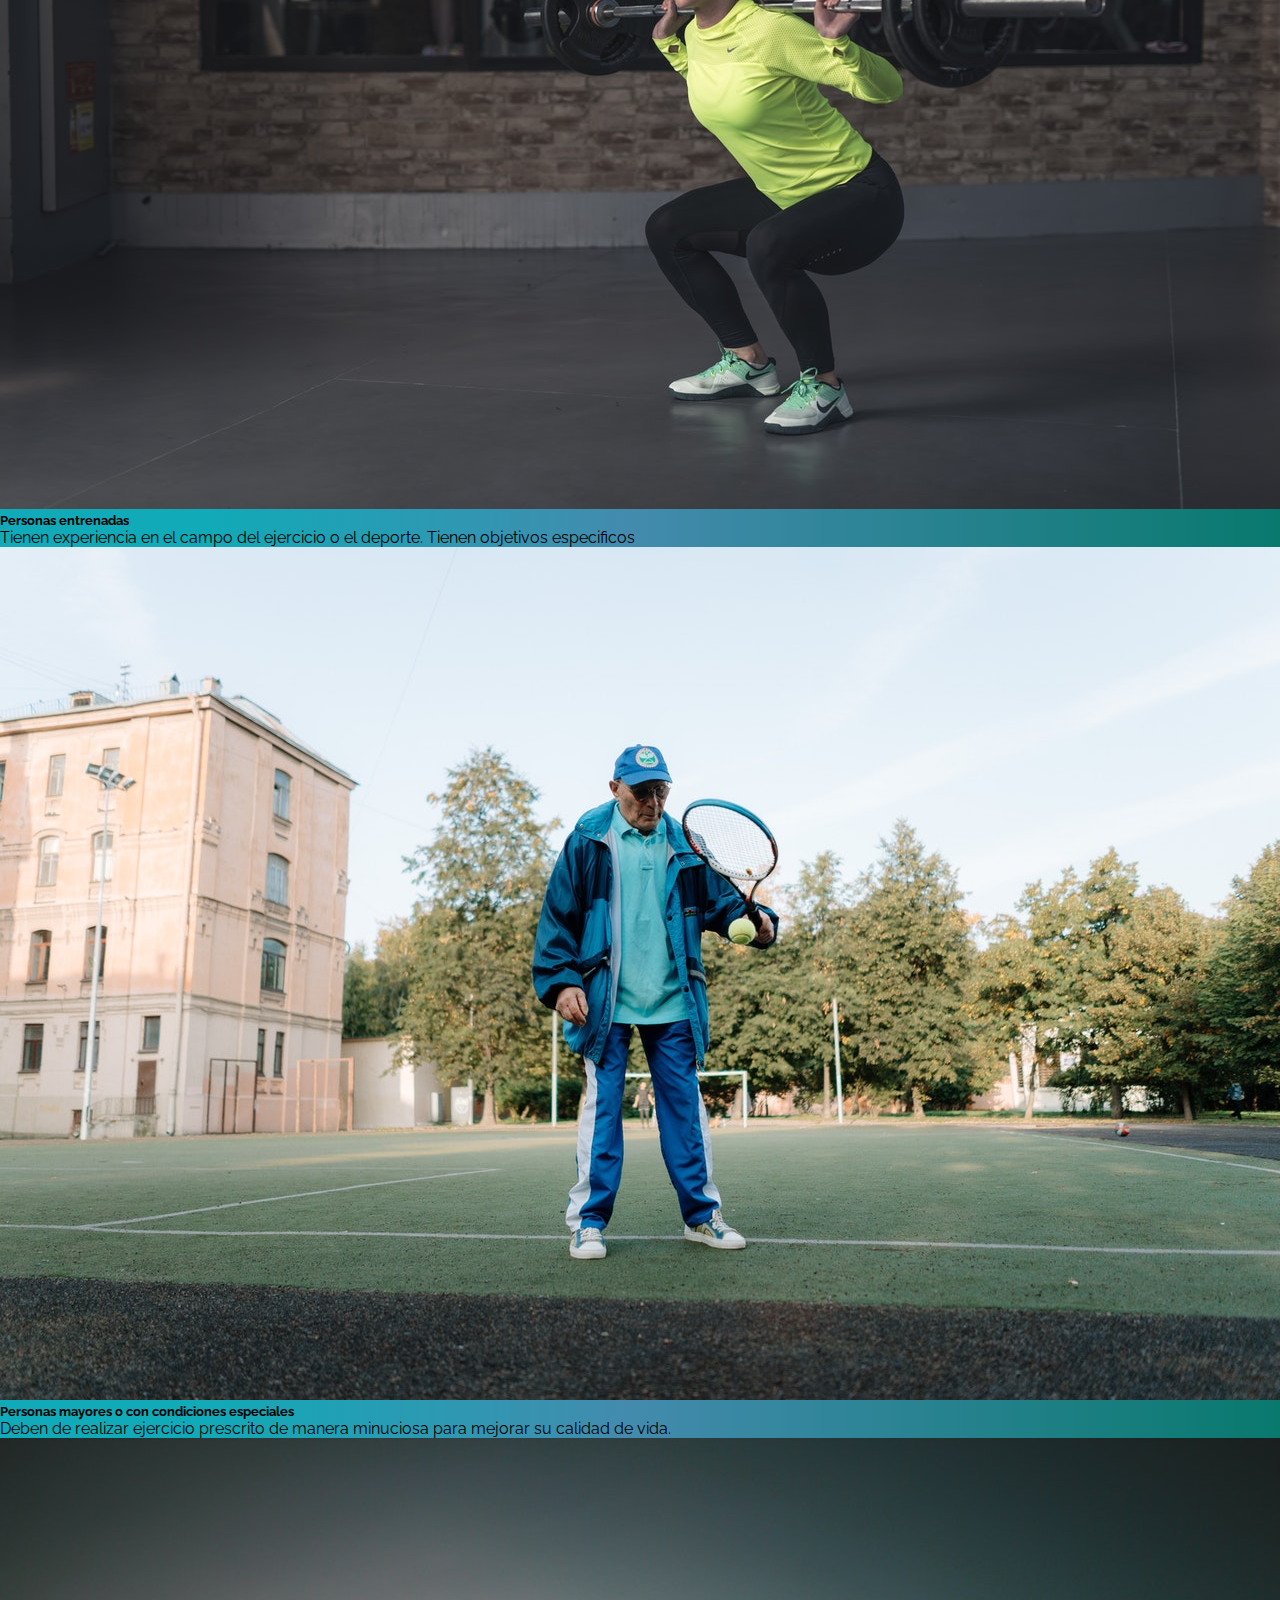
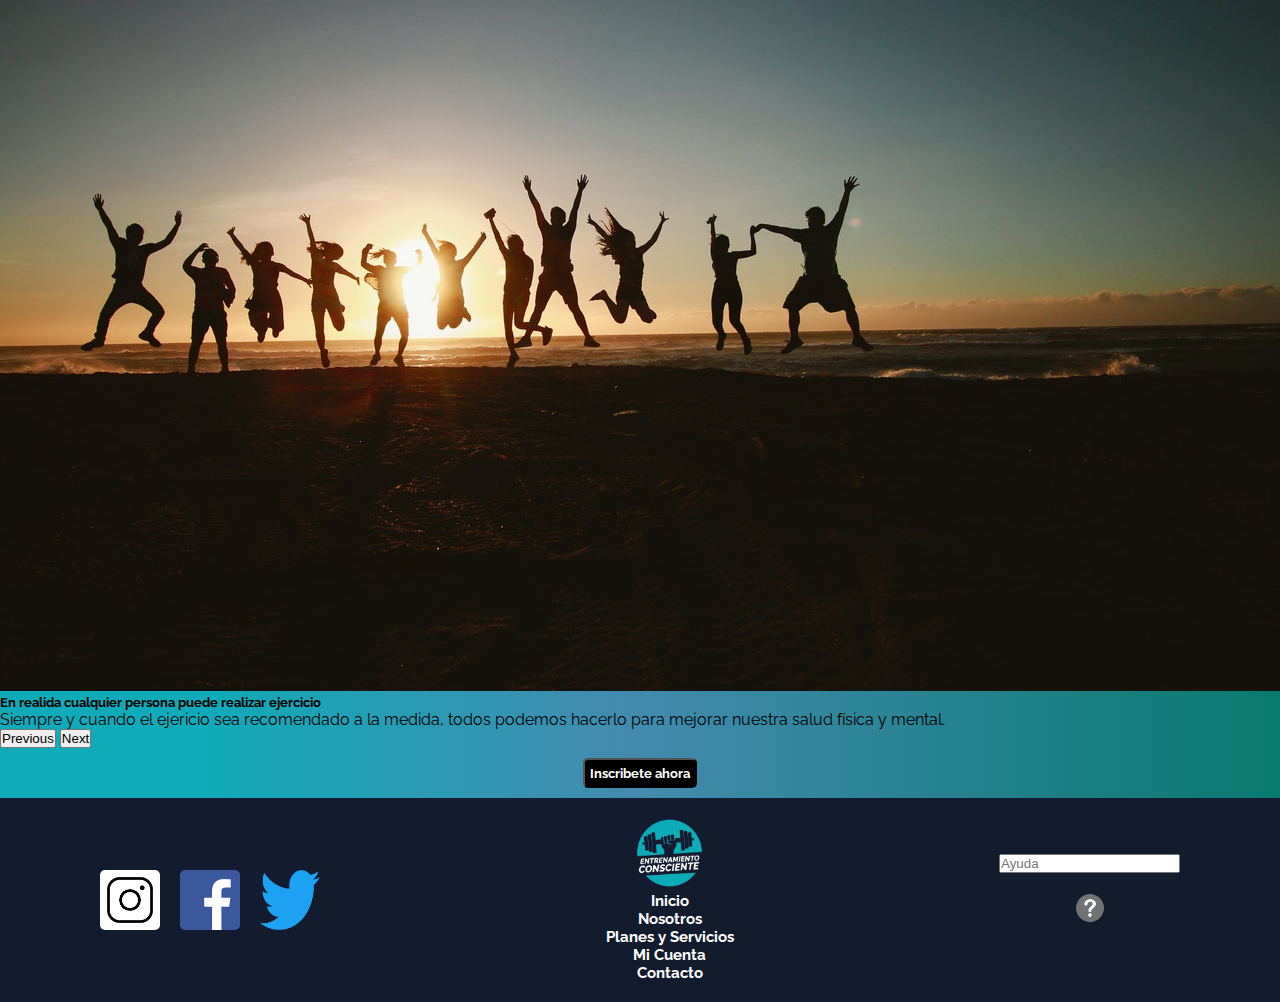
==== commit d3fb3955: "Entrega final!" ====
--- a/index.html
+++ b/index.html
@@ -38,6 +38,7 @@
                     <img class="main_elementos_img" src="/assets/img_nosotros.jpg" alt="imagen_main">
                 </div>
             </section>
+            <br>
             <section>
                 <div class="titulo_seccion">
                     <h2>Servicios</h2>
--- a/main.css
+++ b/main.css
@@ -148,7 +148,7 @@
 }
 
 .footer_redes_img {
-  padding-right: 20px;
+  margin-right: 20px;
 }
 
 .footer_redes_img_logos {
@@ -300,6 +300,12 @@
   display: flex;
 }
 
+@media screen and (max-width: 768px) {
+  .main_elementos_img {
+    width: 300px;
+  }
+}
+
 .main_elementos p {
   font-family: "Raleway";
   text-align: center;
@@ -448,6 +454,12 @@
   }
 }
 
+@media screen and (max-width: 768px) {
+  .imagen_nosotros {
+    width: 250px;
+  }
+}
+
 .titulo-enfoques {
   text-align: center;
 }
@@ -501,6 +513,10 @@
       -ms-grid-row-align: center;
       align-self: center;
   width: 400px;
+}
+
+.parrafo_plan-centrado {
+  text-align: center;
 }
 
 .img_plan {
@@ -540,6 +556,8 @@
   text-align: center;
   -ms-flex-line-pack: center;
       align-content: center;
+  -ms-flex-wrap: wrap;
+      flex-wrap: wrap;
 }
 
 .miCuenta_datos {
@@ -559,6 +577,9 @@
   -webkit-box-pack: space-evenly;
       -ms-flex-pack: space-evenly;
           justify-content: space-evenly;
+  -ms-flex-wrap: wrap;
+      flex-wrap: wrap;
+  text-align: center;
 }
 
 .miCuenta_botones {
@@ -581,4 +602,10 @@
 .miCuenta_calendario {
   text-align: center;
 }
+
+@media screen and (max-width: 768px) {
+  .miCuenta_calendario-img {
+    width: 90%;
+  }
+}
 /*# sourceMappingURL=main.css.map */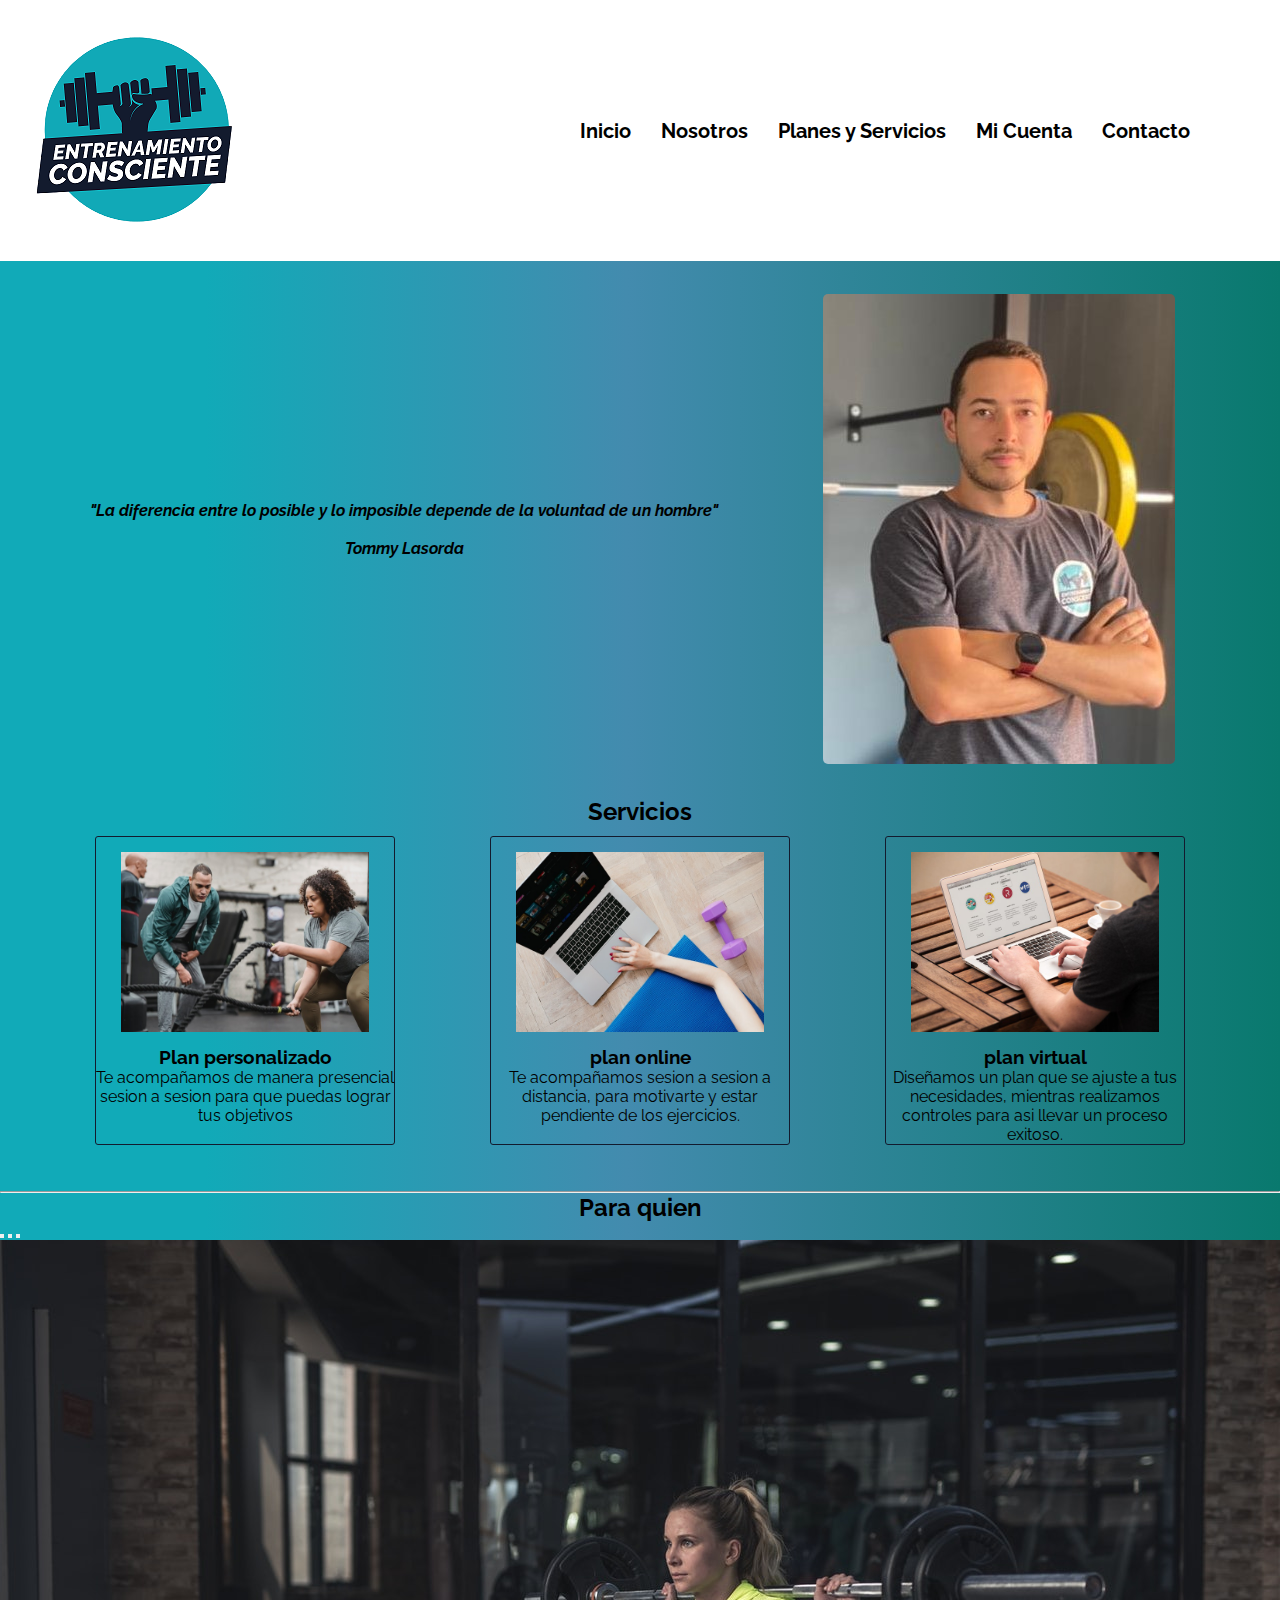
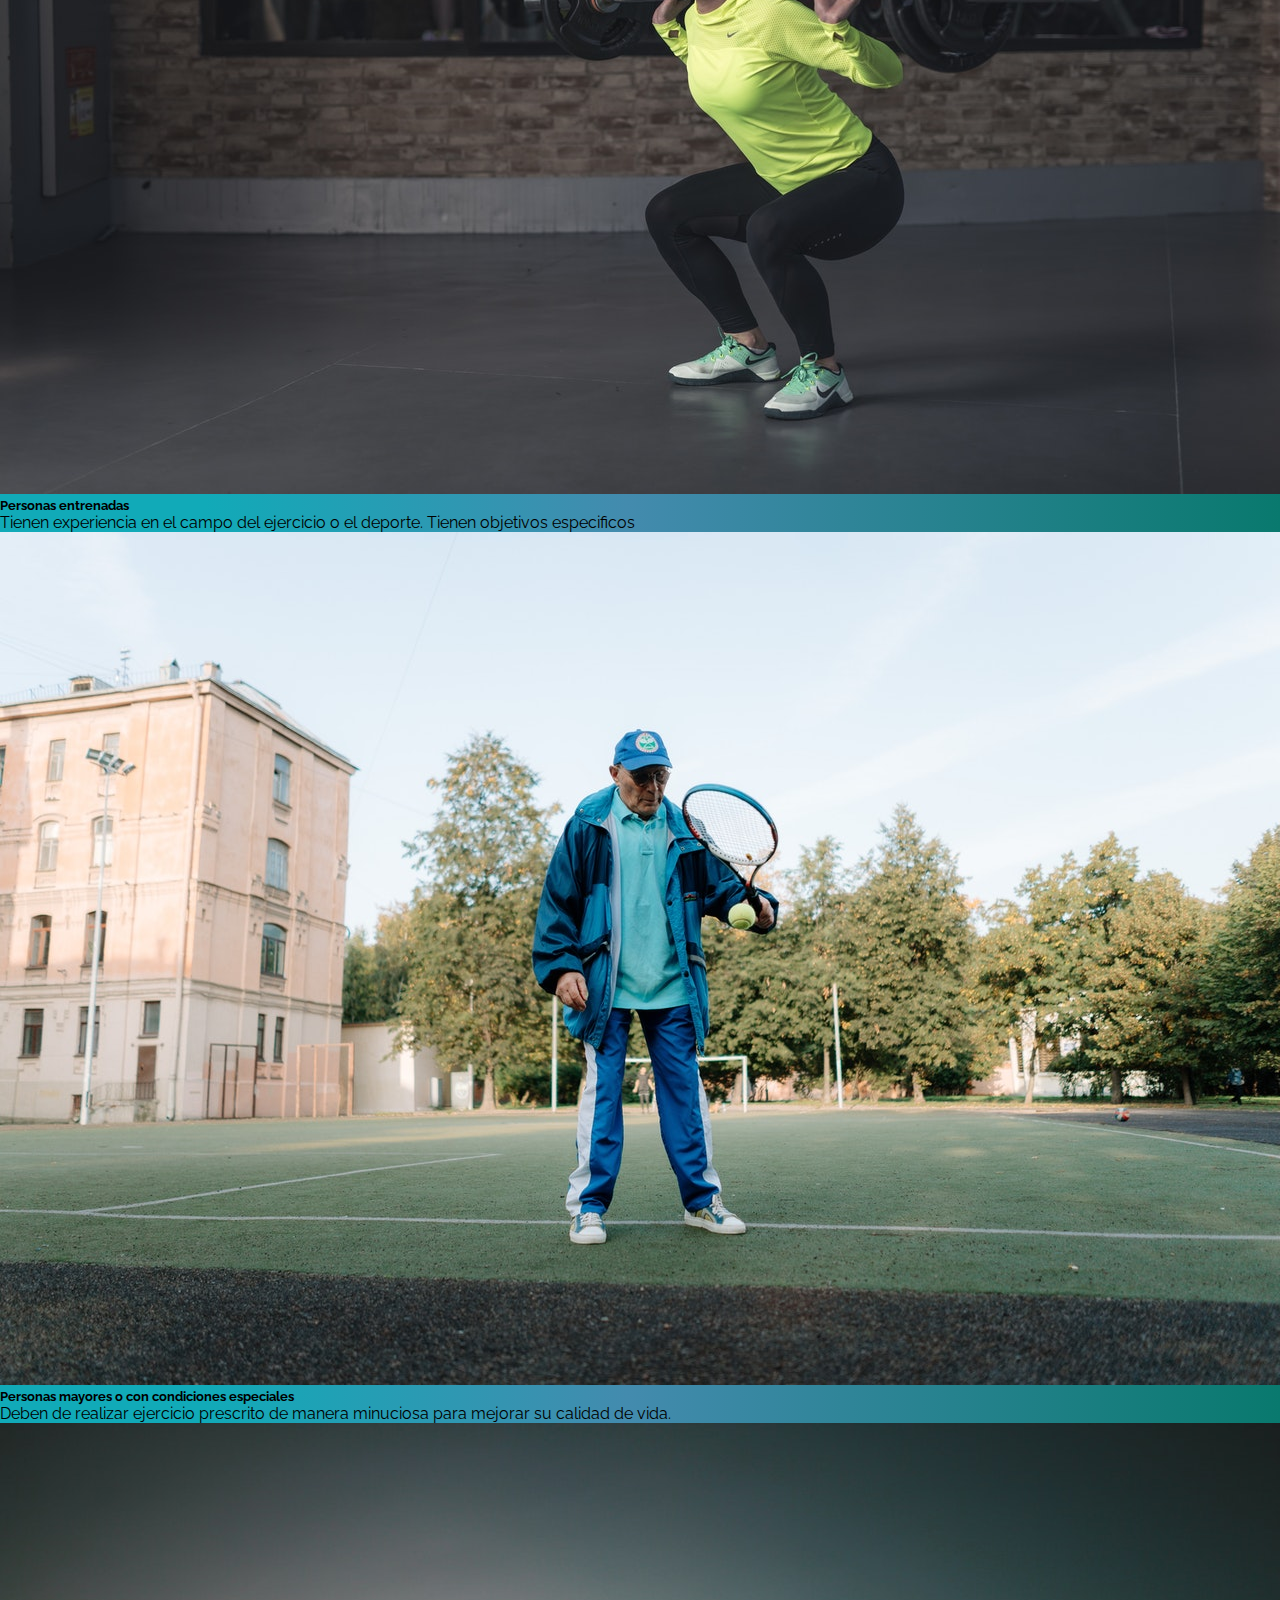
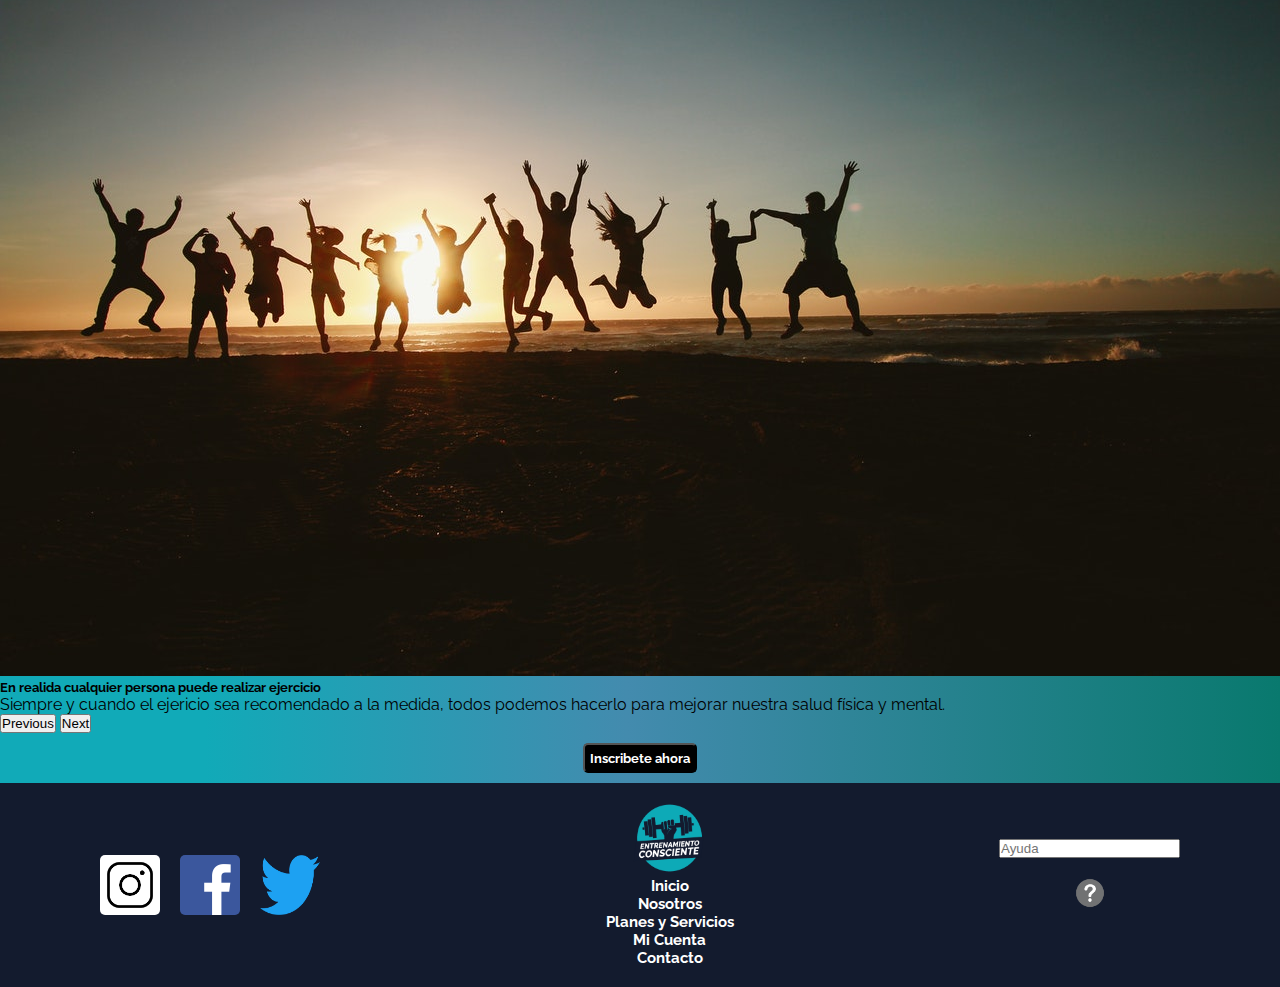
==== commit 95146fbe: "Entrenamiento consciente 27270" ====
--- a/index.html
+++ b/index.html
@@ -59,8 +59,7 @@
                         </div>
                         <div>
                             <h3>plan online</h3>
-                            <p>Te acompañamos sesion a sesion a distancia,                            
-                            mientras realizamos controles para asi llevar un proceso exitoso.</p>
+                            <p>Te acompañamos sesion a sesion a distancia, para motivarte y estar pendiente de los ejercicios.</p>
                         </div>
                     </div>
                     <div class="plan_virtual">
@@ -70,9 +69,7 @@
                         <div>
                             <h3>plan virtual</h3>
                             <p class="servicios_parrafos">
-                                Diseñamos un plan que se ajuste a tus necesidades, 
-                                
-                                mientras realizamos controles para asi llevar un proceso exitoso.
+                                Diseñamos un plan que se ajuste a tus necesidades, mientras realizamos controles para asi llevar un proceso exitoso.
                             </p>
                                 
 
--- a/main.css
+++ b/main.css
@@ -339,17 +339,27 @@
 .plan_personalizado, .plan_online, .plan_virtual {
   text-align: center;
   border: 1px;
+  border-radius: 3px;
   border-style: solid;
   border-color: #131B2E;
   margin: 10px 0px;
   width: 300px;
 }
 
+@media screen and (min-width: 769px) {
+  .plan_personalizado:hover, .plan_online:hover, .plan_virtual:hover {
+    background-color: #131B2E;
+    color: white;
+    padding: 5px;
+  }
+}
+
 .plan-img {
-  margin: 20px;
-  border-radius: 5px;
-  width: 250px;
-  height: 180px;
+  margin-top: 5px;
+  padding: 10px;
+  border-radius: 10px;
+  width: 90%;
+  height: 200px;
 }
 
 .main_boton {
@@ -411,6 +421,14 @@
 
 .main_boton__contacto {
   font-weight: lighter;
+}
+
+@media screen and (min-width: 769px) {
+  .main_boton__contacto:hover {
+    padding: 8px;
+    background-color: #133688;
+    font-size: 20px;
+  }
 }
 
 .main__nosotros {
@@ -506,6 +524,9 @@
 .titulo_plan {
   text-align: center;
   margin-top: 30px;
+  background-color: #131B2E;
+  color: white;
+  padding: 5px 0px;
 }
 
 .parrafo_plan {
@@ -536,6 +557,14 @@
   border-radius: 4px;
 }
 
+@media screen and (min-width: 769px) {
+  .plan_button:hover {
+    padding: 8px;
+    background-color: #133688;
+    font-size: 20px;
+  }
+}
+
 .titulo_cuenta {
   text-align: center;
   margin-top: 15px;
@@ -599,6 +628,14 @@
   padding: 5px;
 }
 
+@media screen and (min-width: 769px) {
+  .miCuenta_botones-espacio:hover {
+    padding: 8px;
+    background-color: #133688;
+    font-size: 20px;
+  }
+}
+
 .miCuenta_calendario {
   text-align: center;
 }
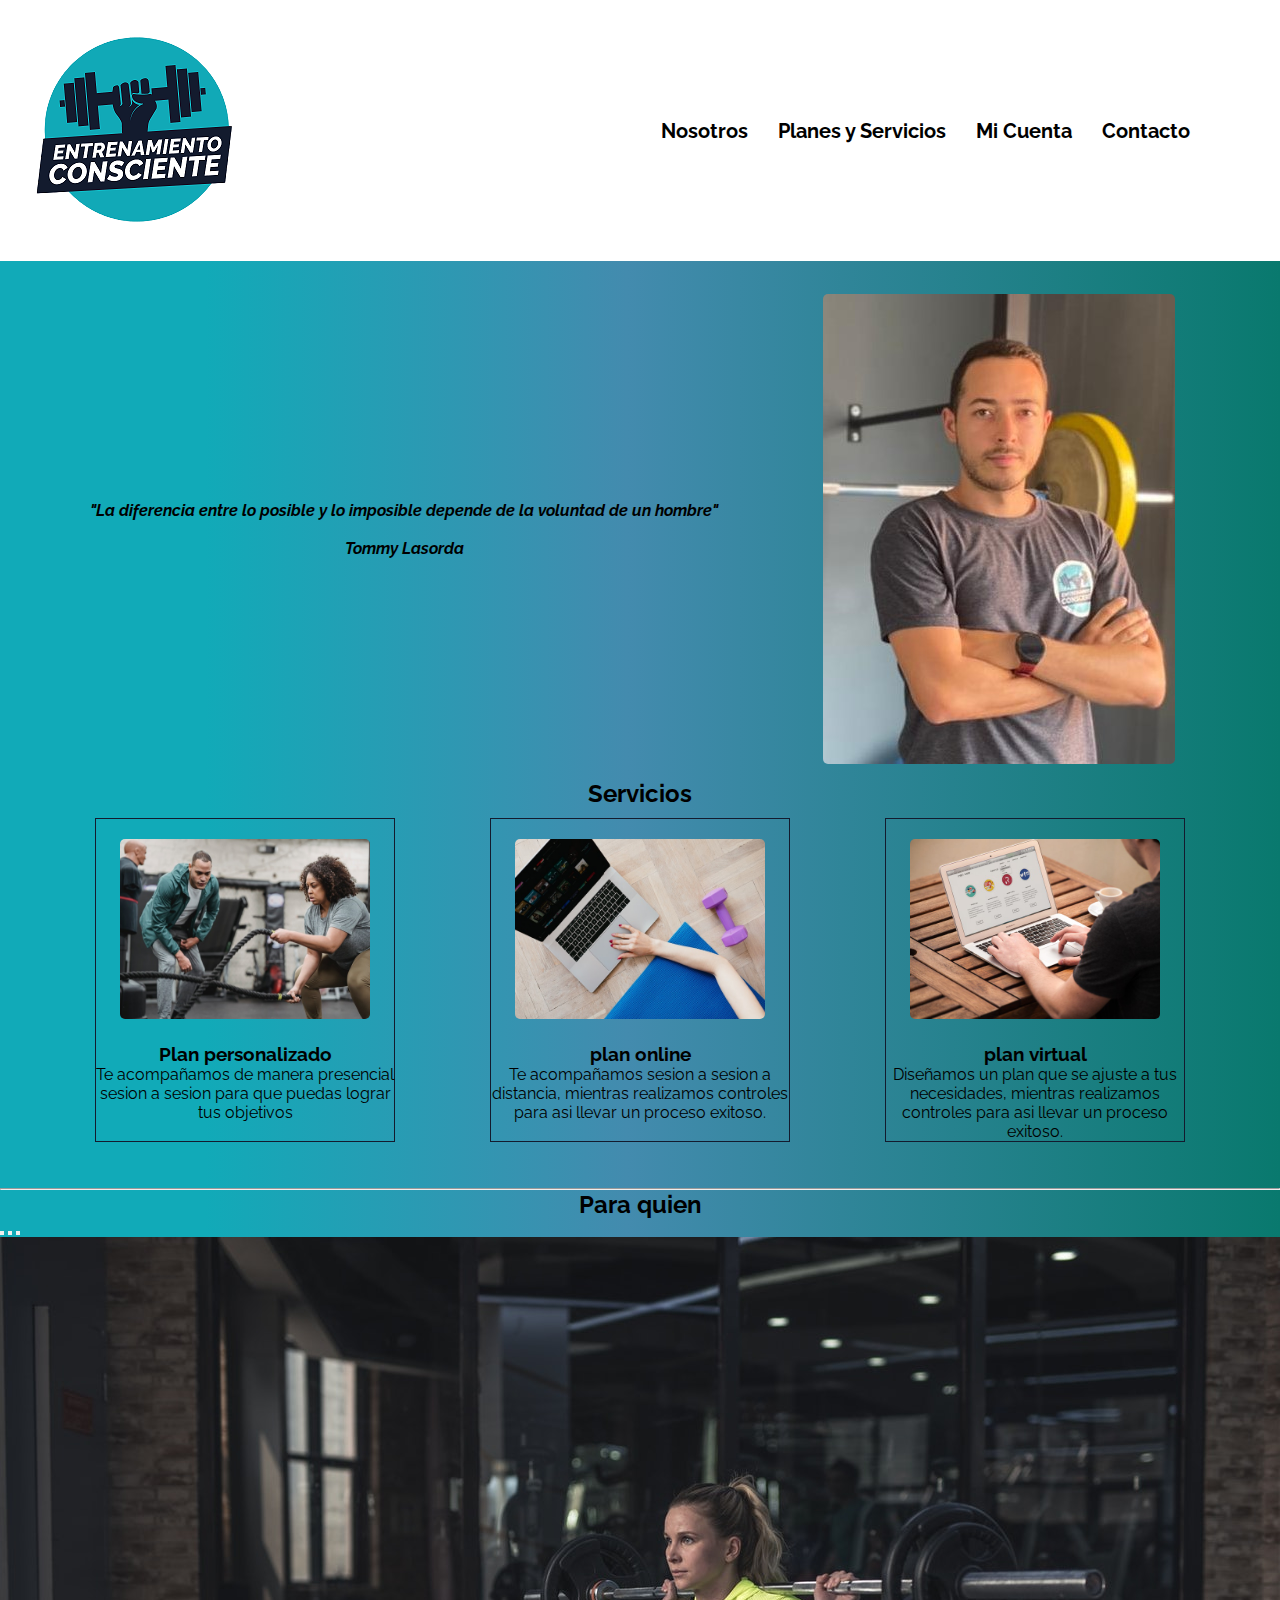
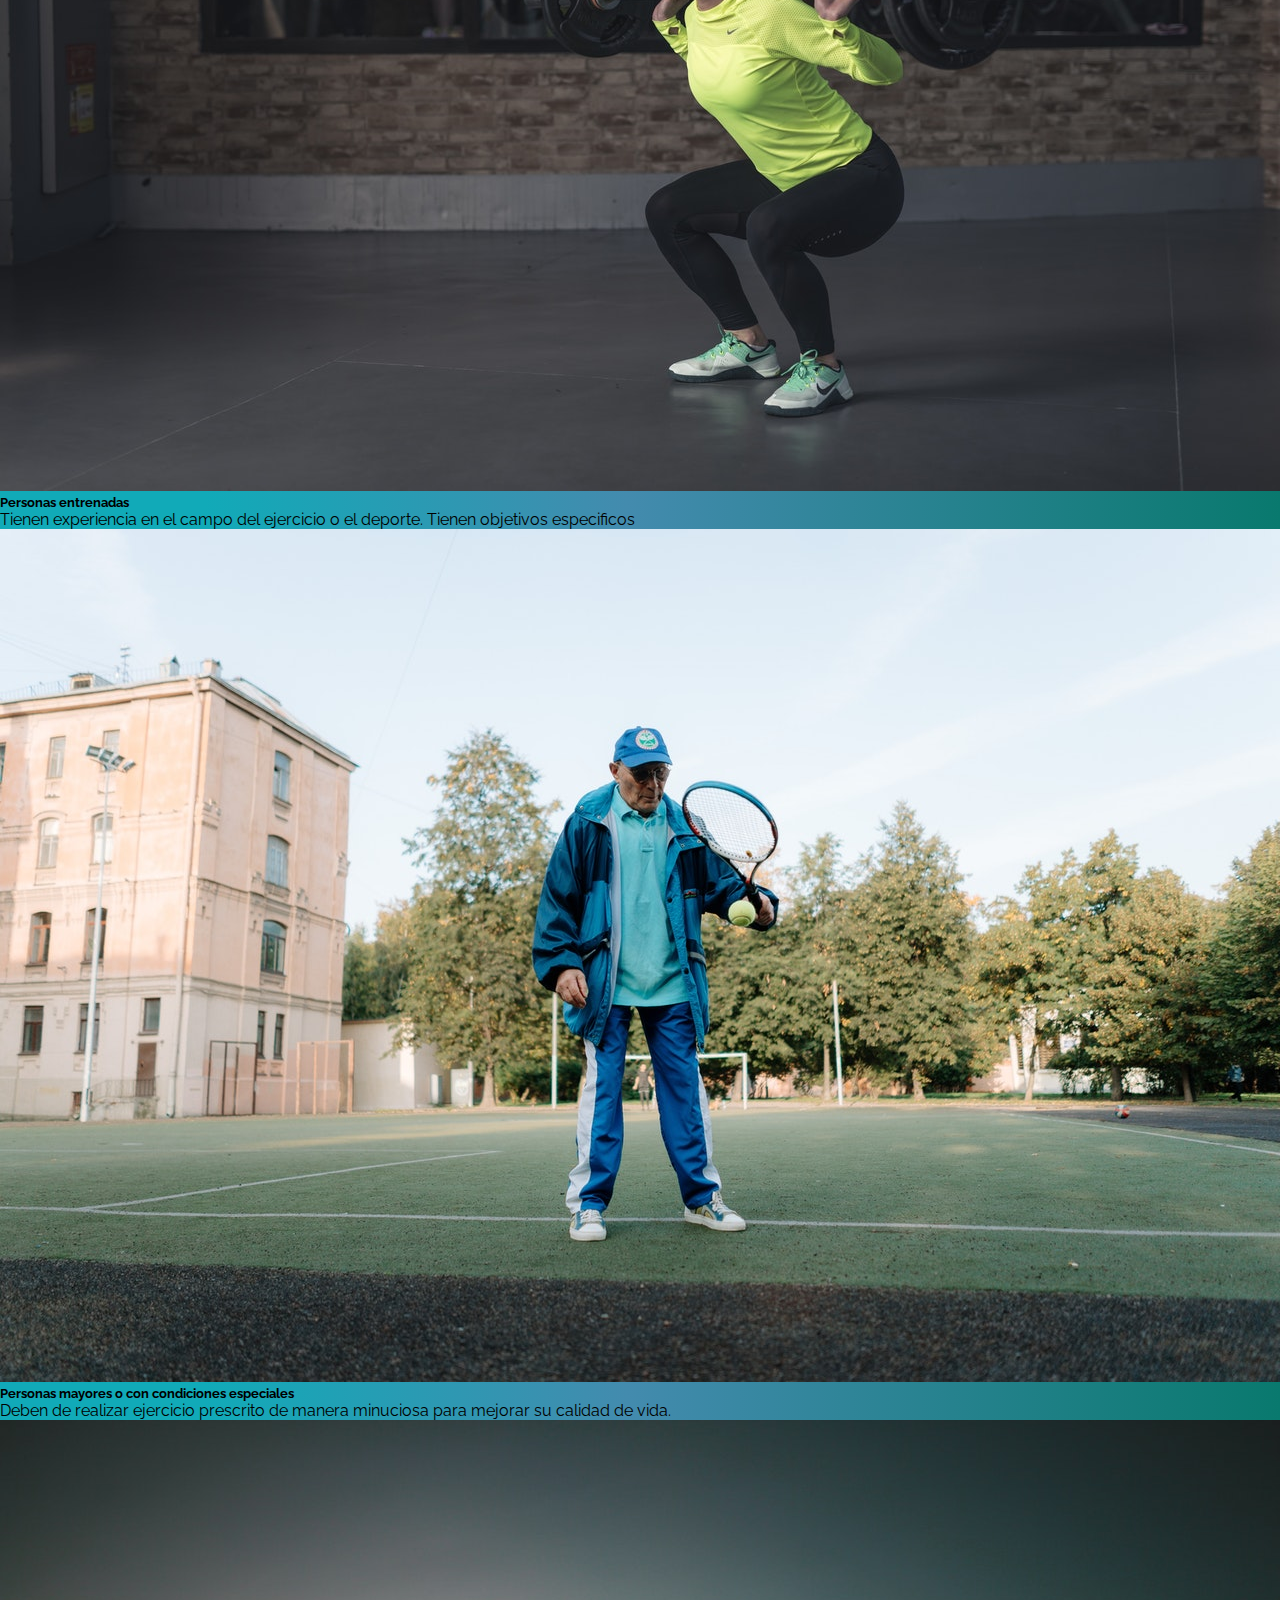
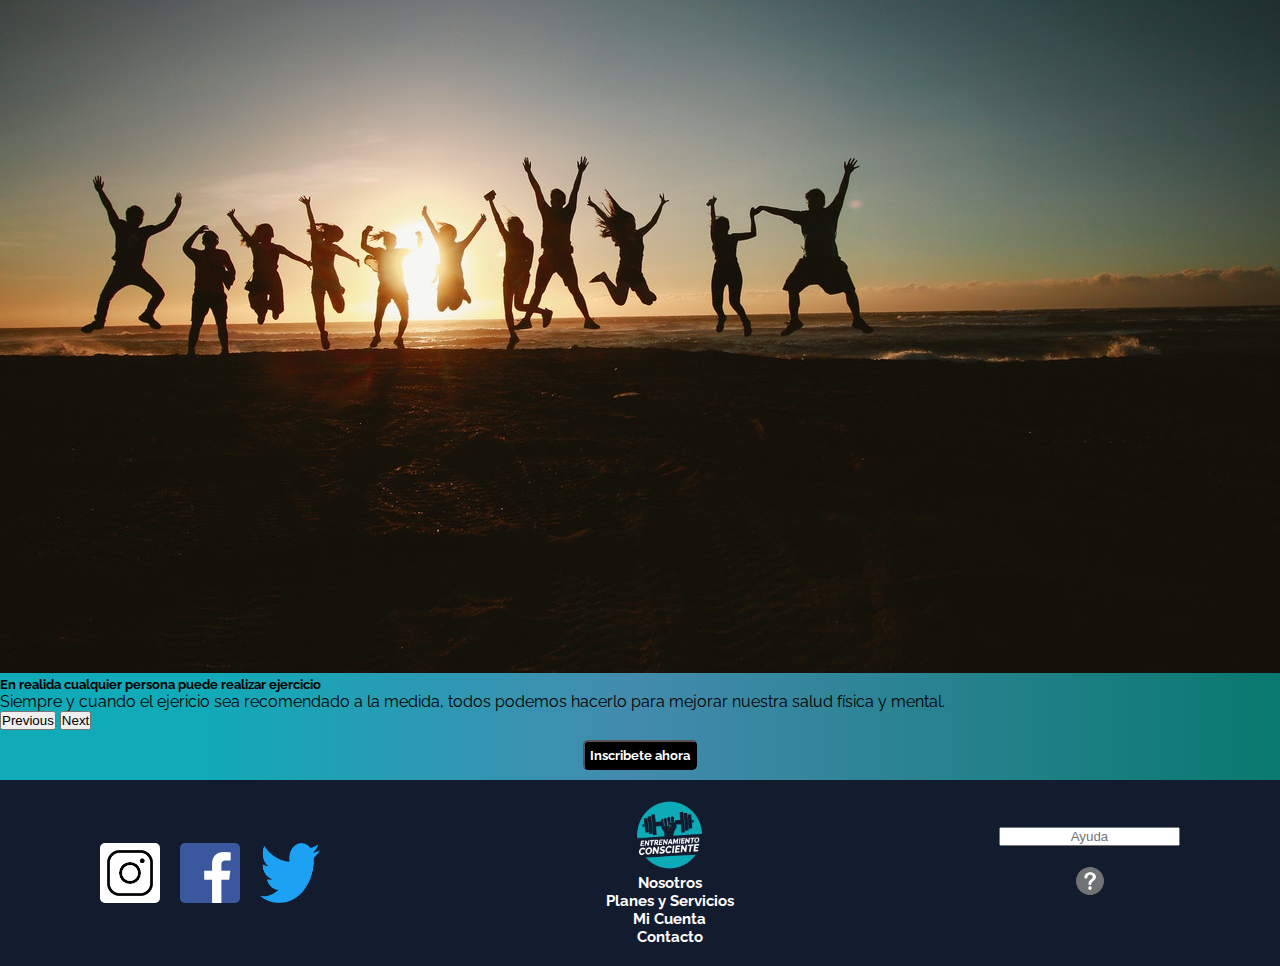
==== commit b6abc046: "Con JS" ====
--- a/index.html
+++ b/index.html
@@ -17,10 +17,9 @@
             <img class="header_logo" src="./assets/entrenamientoconsciente_.png" alt="portada">
             <nav>
                 <ul class="header_ul"> 
-                    <li class="header_li"> <a class="header_li_a" href="#">Inicio</a></li>
                     <li class="header_li"> <a class="header_li_a" href="./modelos/nosotros.html">Nosotros</a></li>
                     <li class="header_li"> <a class="header_li_a" href="./modelos/planesyServicios.html">Planes y Servicios</a></li>
-                    <li class="header_li"> <a class="header_li_a" href="./modelos/miCuenta.html">Mi Cuenta</a></li>
+                    <li class="header_li"> <a class="header_li_a" href="./modelos/ingresar.html">Mi Cuenta</a></li>
                     <li class="header_li"> <a class="header_li_a" href="./modelos/contacto.html">Contacto</a></li>
                 </ul>
             </nav>
@@ -38,7 +37,6 @@
                     <img class="main_elementos_img" src="/assets/img_nosotros.jpg" alt="imagen_main">
                 </div>
             </section>
-            <br>
             <section>
                 <div class="titulo_seccion">
                     <h2>Servicios</h2>
@@ -59,7 +57,8 @@
                         </div>
                         <div>
                             <h3>plan online</h3>
-                            <p>Te acompañamos sesion a sesion a distancia, para motivarte y estar pendiente de los ejercicios.</p>
+                            <p>Te acompañamos sesion a sesion a distancia,                            
+                            mientras realizamos controles para asi llevar un proceso exitoso.</p>
                         </div>
                     </div>
                     <div class="plan_virtual">
@@ -69,7 +68,9 @@
                         <div>
                             <h3>plan virtual</h3>
                             <p class="servicios_parrafos">
-                                Diseñamos un plan que se ajuste a tus necesidades, mientras realizamos controles para asi llevar un proceso exitoso.
+                                Diseñamos un plan que se ajuste a tus necesidades, 
+                                
+                                mientras realizamos controles para asi llevar un proceso exitoso.
                             </p>
                                 
 
@@ -146,10 +147,9 @@
             <img class="footer_centro_logo" src="./assets/logo-fondo-transparente1.png" alt="logo entrenamientoconsciente">
             <nav>
                 <ul class="footer_ul">
-                    <li class="footer_ul_li">  <a class="footer_ul_li_a" href="#">Inicio</a></li>
                     <li class="footer_ul_li">  <a class="footer_ul_li_a" href="/modelos/nosotros.html">Nosotros</a></li>
                     <li class="footer_ul_li">  <a class="footer_ul_li_a" href="./modelos/planesyServicios.html">Planes y Servicios</a></li>
-                    <li class="footer_ul_li">  <a class="footer_ul_li_a" href="./modelos/miCuenta.html">Mi Cuenta</a></li>
+                    <li class="footer_ul_li">  <a class="footer_ul_li_a" href="./modelos/ingresar.html">Mi Cuenta</a></li>
                     <li class="footer_ul_li">  <a class="footer_ul_li_a" href="./contacto.html">Contacto</a></li>
                 </ul>
             </nav>
--- a/main.css
+++ b/main.css
@@ -148,7 +148,7 @@
 }
 
 .footer_redes_img {
-  margin-right: 20px;
+  padding-right: 20px;
 }
 
 .footer_redes_img_logos {
@@ -300,12 +300,6 @@
   display: flex;
 }
 
-@media screen and (max-width: 768px) {
-  .main_elementos_img {
-    width: 300px;
-  }
-}
-
 .main_elementos p {
   font-family: "Raleway";
   text-align: center;
@@ -339,27 +333,17 @@
 .plan_personalizado, .plan_online, .plan_virtual {
   text-align: center;
   border: 1px;
-  border-radius: 3px;
   border-style: solid;
   border-color: #131B2E;
   margin: 10px 0px;
   width: 300px;
 }
 
-@media screen and (min-width: 769px) {
-  .plan_personalizado:hover, .plan_online:hover, .plan_virtual:hover {
-    background-color: #131B2E;
-    color: white;
-    padding: 5px;
-  }
-}
-
 .plan-img {
-  margin-top: 5px;
-  padding: 10px;
-  border-radius: 10px;
-  width: 90%;
-  height: 200px;
+  margin: 20px;
+  border-radius: 5px;
+  width: 250px;
+  height: 180px;
 }
 
 .main_boton {
@@ -423,14 +407,6 @@
   font-weight: lighter;
 }
 
-@media screen and (min-width: 769px) {
-  .main_boton__contacto:hover {
-    padding: 8px;
-    background-color: #133688;
-    font-size: 20px;
-  }
-}
-
 .main__nosotros {
   text-align: center;
   font-size: 20px;
@@ -469,12 +445,6 @@
 @media screen and (min-width: 769px) {
   .imagen_nosotros {
     font-size: 25px;
-  }
-}
-
-@media screen and (max-width: 768px) {
-  .imagen_nosotros {
-    width: 250px;
   }
 }
 
@@ -524,9 +494,6 @@
 .titulo_plan {
   text-align: center;
   margin-top: 30px;
-  background-color: #131B2E;
-  color: white;
-  padding: 5px 0px;
 }
 
 .parrafo_plan {
@@ -534,10 +501,6 @@
       -ms-grid-row-align: center;
       align-self: center;
   width: 400px;
-}
-
-.parrafo_plan-centrado {
-  text-align: center;
 }
 
 .img_plan {
@@ -557,14 +520,6 @@
   border-radius: 4px;
 }
 
-@media screen and (min-width: 769px) {
-  .plan_button:hover {
-    padding: 8px;
-    background-color: #133688;
-    font-size: 20px;
-  }
-}
-
 .titulo_cuenta {
   text-align: center;
   margin-top: 15px;
@@ -585,8 +540,6 @@
   text-align: center;
   -ms-flex-line-pack: center;
       align-content: center;
-  -ms-flex-wrap: wrap;
-      flex-wrap: wrap;
 }
 
 .miCuenta_datos {
@@ -606,9 +559,6 @@
   -webkit-box-pack: space-evenly;
       -ms-flex-pack: space-evenly;
           justify-content: space-evenly;
-  -ms-flex-wrap: wrap;
-      flex-wrap: wrap;
-  text-align: center;
 }
 
 .miCuenta_botones {
@@ -628,21 +578,54 @@
   padding: 5px;
 }
 
-@media screen and (min-width: 769px) {
-  .miCuenta_botones-espacio:hover {
-    padding: 8px;
-    background-color: #133688;
-    font-size: 20px;
-  }
-}
-
 .miCuenta_calendario {
   text-align: center;
 }
 
-@media screen and (max-width: 768px) {
-  .miCuenta_calendario-img {
-    width: 90%;
-  }
+.main_formulario {
+  display: block;
+  text-align: center;
+}
+
+.main_formulario-titulo {
+  margin: 20px;
+}
+
+.main_formulario-div {
+  margin: 10px;
+  border-radius: 5px;
+}
+
+.main_formulario-div-input {
+  border-radius: 4px;
+  background-color: #dde2e2;
+}
+
+::-webkit-input-placeholder {
+  text-align: center;
+}
+
+:-ms-input-placeholder {
+  text-align: center;
+}
+
+::-ms-input-placeholder {
+  text-align: center;
+}
+
+::placeholder {
+  text-align: center;
+}
+
+.btn_registro {
+  color: white;
+  background-color: #131B2E;
+  padding: 5px;
+  border-radius: 5px;
+}
+
+.datosRegistro {
+  text-align: center;
+  margin: 10px;
 }
 /*# sourceMappingURL=main.css.map */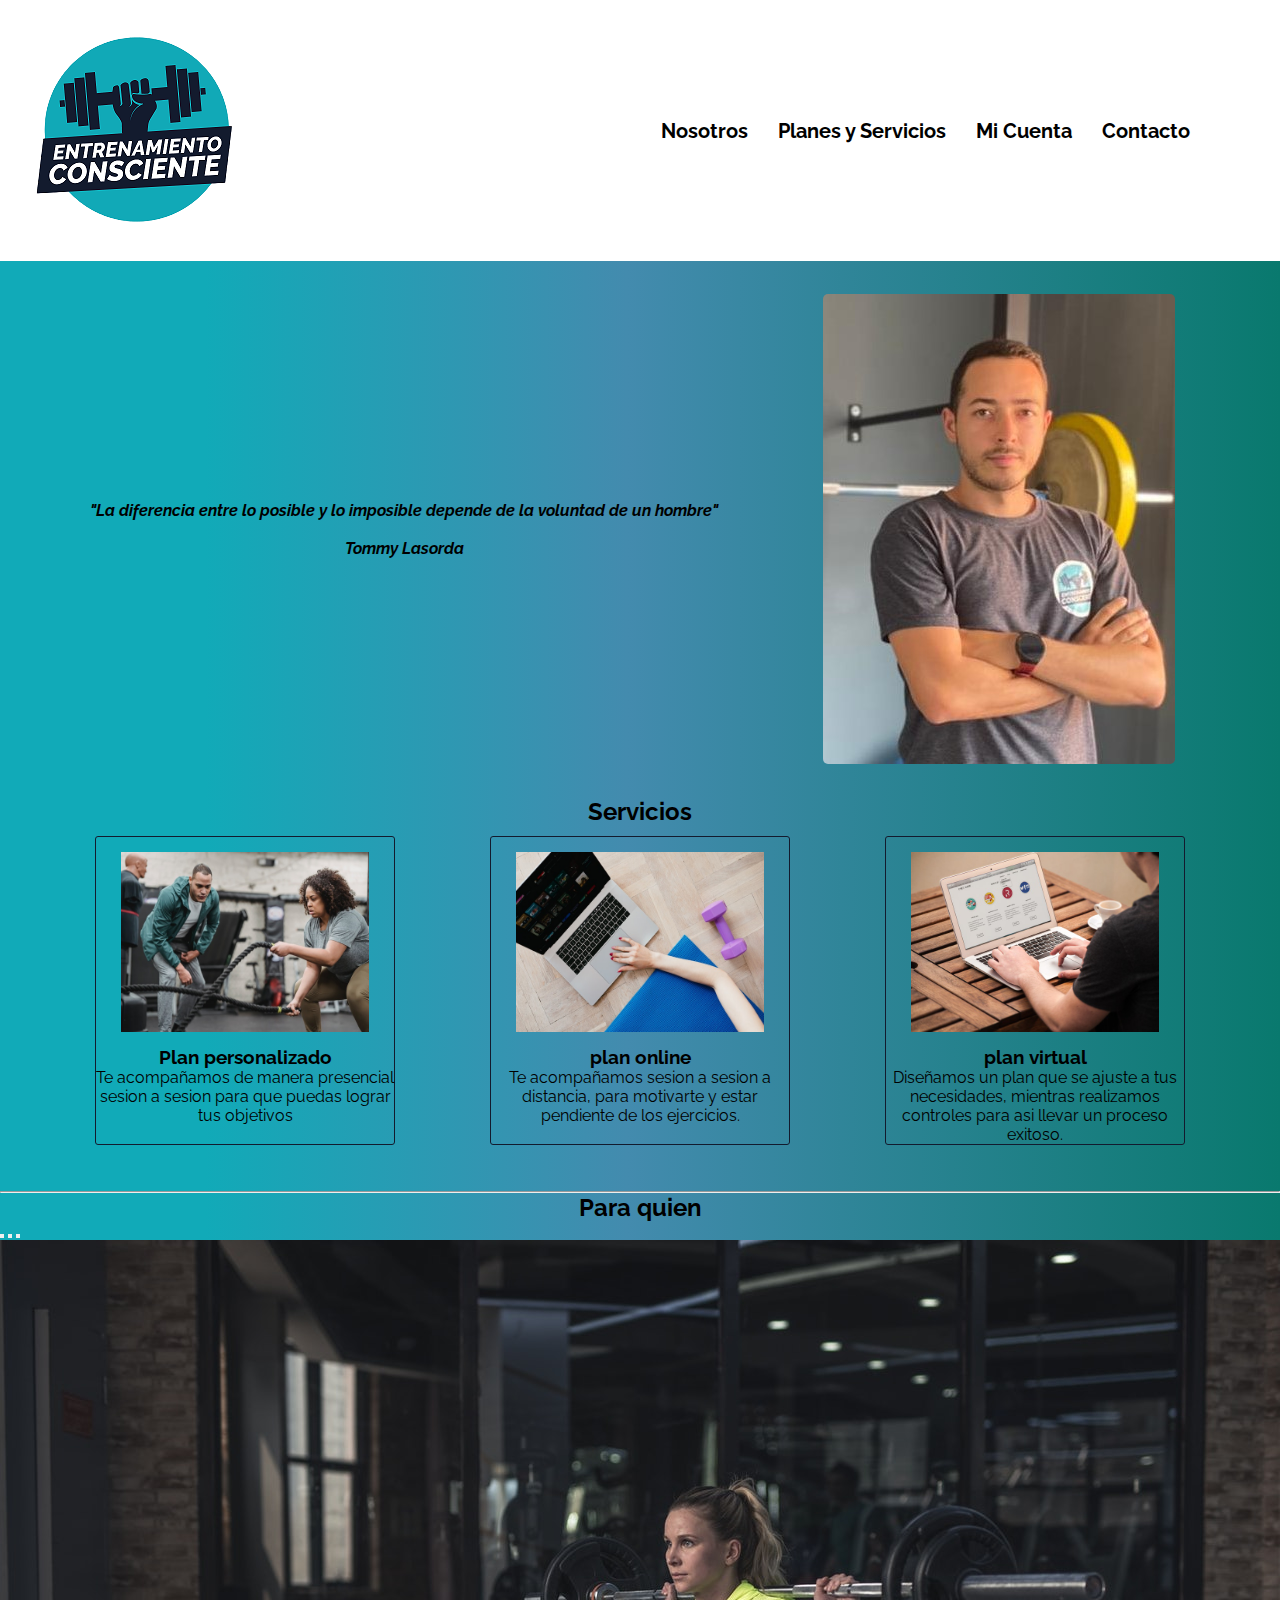
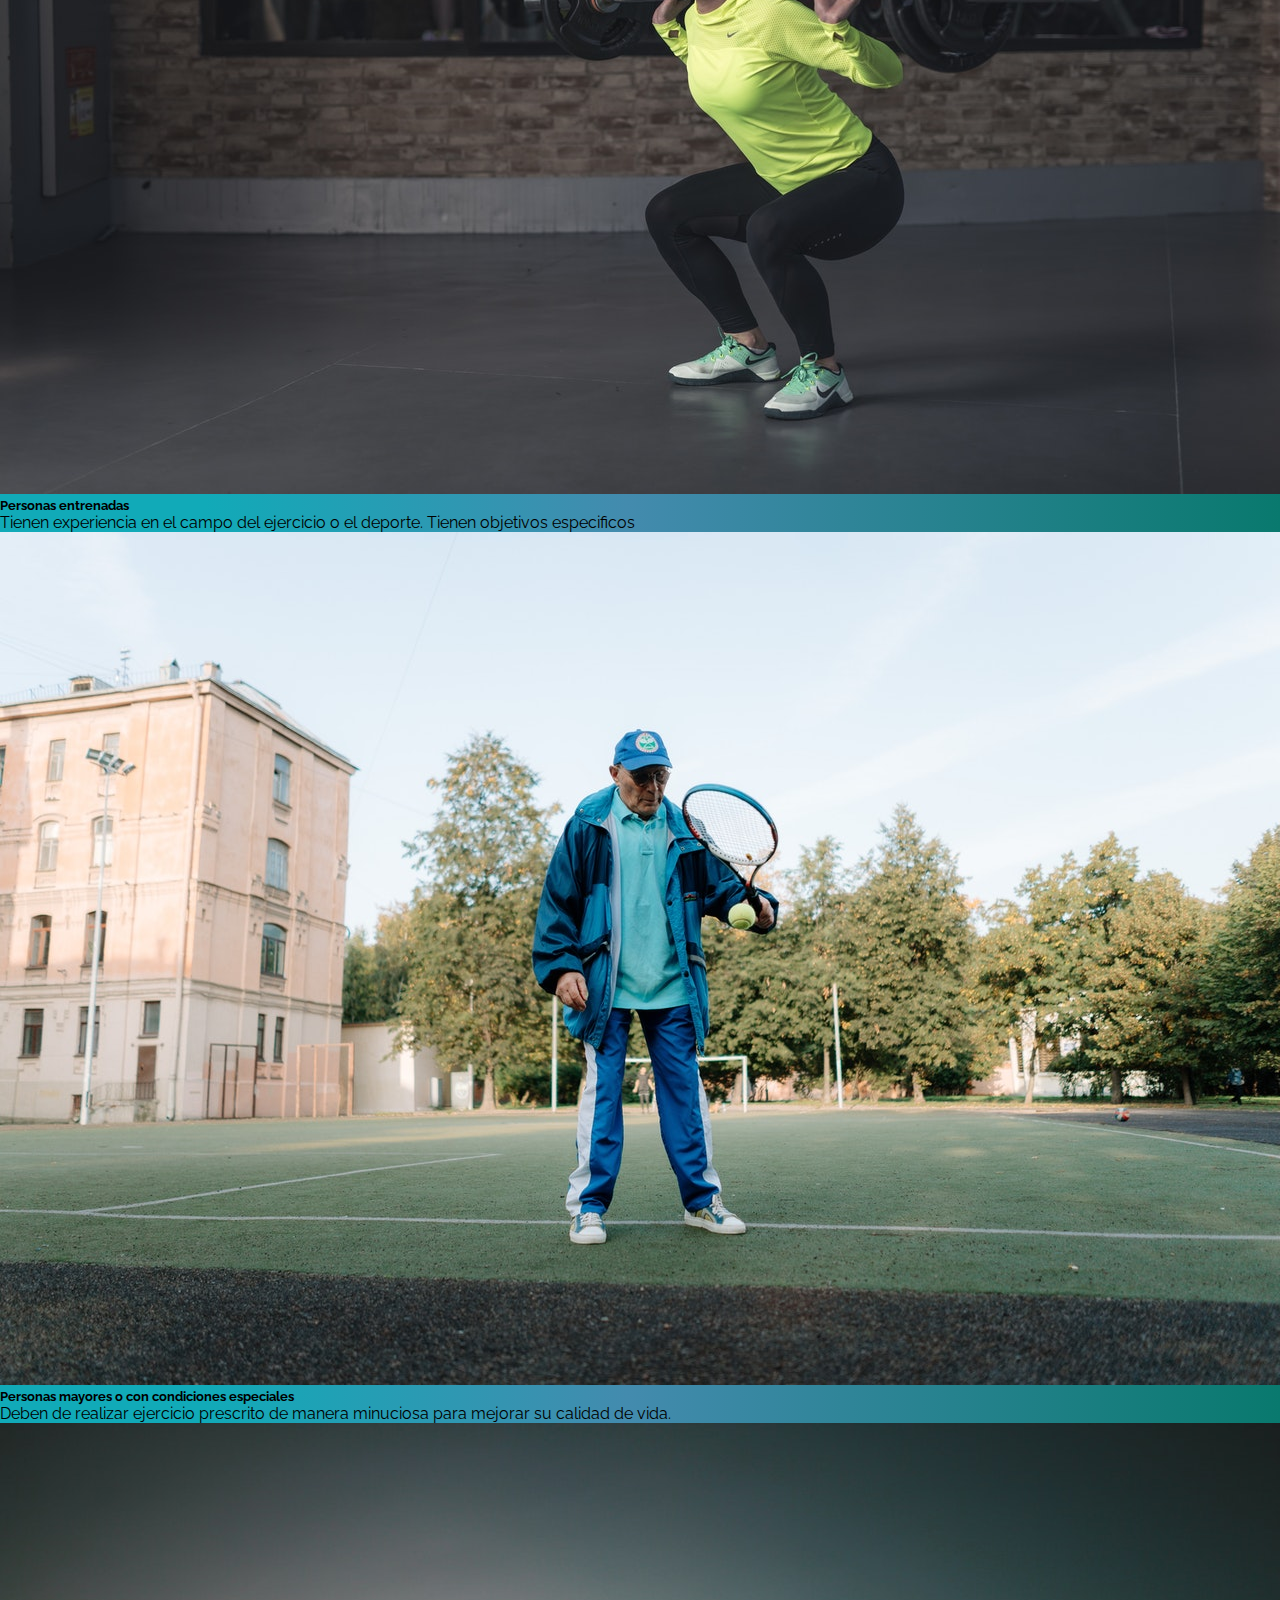
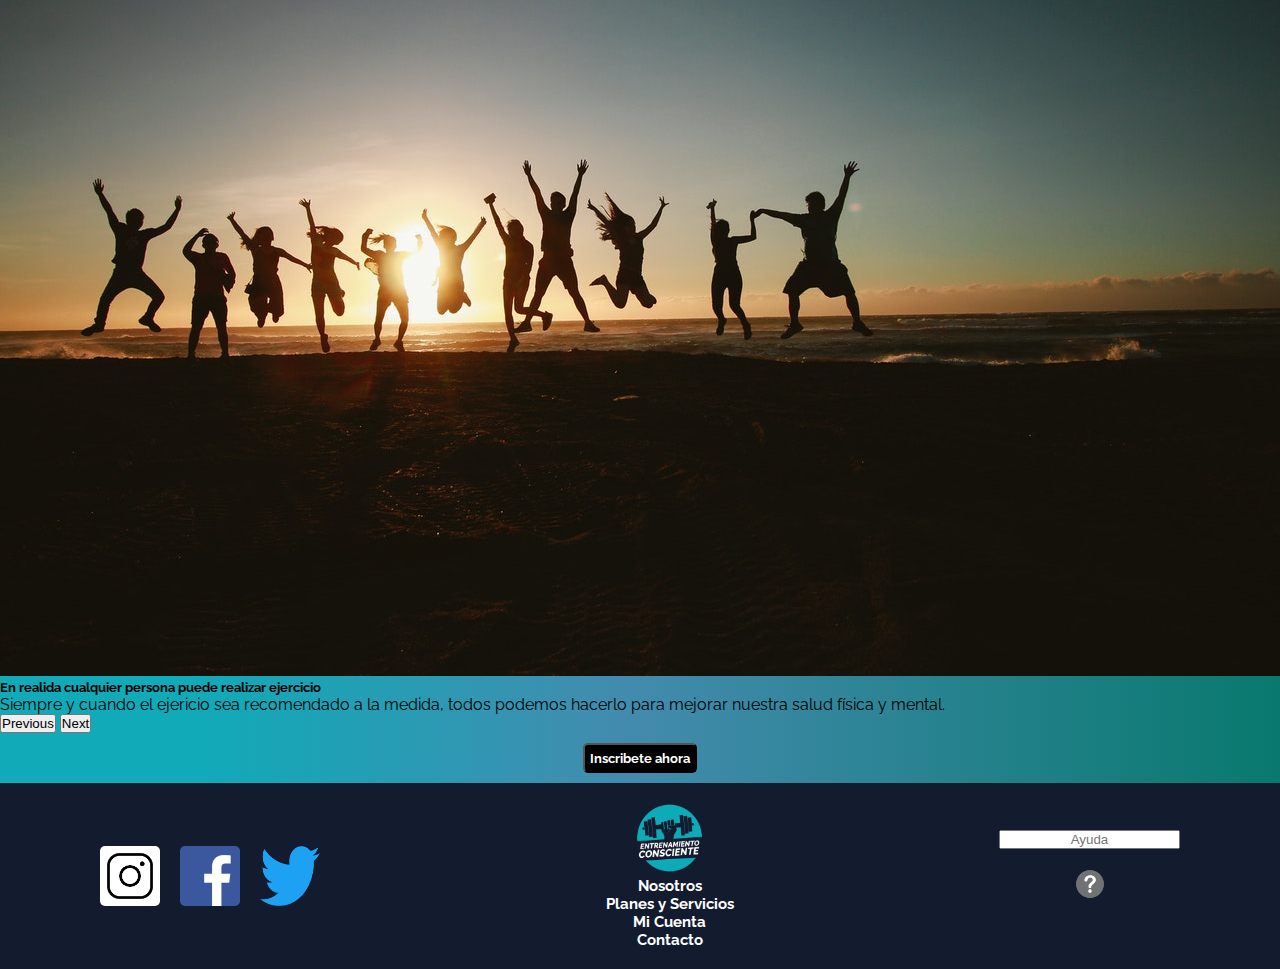
==== commit d60f23ad: "con JS Problem solved" ====
--- a/index.html
+++ b/index.html
@@ -6,7 +6,7 @@
     <meta name="viewport" content="width=device-width, initial-scale=1.0">
     <link href="https://cdn.jsdelivr.net/npm/bootstrap@5.1.3/dist/css/bootstrap.min.css" rel="stylesheet" integrity="sha384-1BmE4kWBq78iYhFldvKuhfTAU6auU8tT94WrHftjDbrCEXSU1oBoqyl2QvZ6jIW3" crossorigin="anonymous">
     <meta name="description" content="Brindamos conocimiento para que practiques ejercicio y entrenes de una manera inteligente y efectiva">
-    <meta name="keywords" content="EJERCICIO, ENTRENAMIENTO, CONSCIENTE,ACTIVIDAD FISICA, FITNESS, SUPLEMENTOS, NUTRICION, ALIMENTACION"> 
+    <meta name="keywords" content="EJERCICIO, ENTRENAMIENTO, CONSCIENTE,ACTIVIDAD FISICA, PERSONALIZADO, ONLINE, VIRTUAL"> 
     
     <link rel="stylesheet" href="./main.css">
     <title>Bienvenido a Entrenamiento Consciente</title>
@@ -37,6 +37,7 @@
                     <img class="main_elementos_img" src="/assets/img_nosotros.jpg" alt="imagen_main">
                 </div>
             </section>
+            <br>
             <section>
                 <div class="titulo_seccion">
                     <h2>Servicios</h2>
@@ -57,8 +58,7 @@
                         </div>
                         <div>
                             <h3>plan online</h3>
-                            <p>Te acompañamos sesion a sesion a distancia,                            
-                            mientras realizamos controles para asi llevar un proceso exitoso.</p>
+                            <p>Te acompañamos sesion a sesion a distancia, para motivarte y estar pendiente de los ejercicios.</p>
                         </div>
                     </div>
                     <div class="plan_virtual">
@@ -68,9 +68,7 @@
                         <div>
                             <h3>plan virtual</h3>
                             <p class="servicios_parrafos">
-                                Diseñamos un plan que se ajuste a tus necesidades, 
-                                
-                                mientras realizamos controles para asi llevar un proceso exitoso.
+                                Diseñamos un plan que se ajuste a tus necesidades, mientras realizamos controles para asi llevar un proceso exitoso.
                             </p>
                                 
 
--- a/main.css
+++ b/main.css
@@ -6,23 +6,7 @@
           box-sizing: border-box;
 }
 
-h2 {
-  font-family: 'Raleway';
-}
-
-h3 {
-  font-family: 'Raleway';
-}
-
-h4 {
-  font-family: 'Raleway';
-}
-
-h5 {
-  font-family: 'Raleway';
-}
-
-p {
+h2, h3, h4, h5, p {
   font-family: 'Raleway';
 }
 
@@ -100,6 +84,18 @@
   color: black;
 }
 
+@media screen and (max-width: 768px) {
+  .header_li_a {
+    font-size: 15px;
+  }
+}
+
+@media screen and (max-width: 768px) {
+  .header_logo {
+    width: 150px;
+  }
+}
+
 footer {
   background-color: #131B2E;
 }
@@ -148,7 +144,7 @@
 }
 
 .footer_redes_img {
-  padding-right: 20px;
+  margin-right: 20px;
 }
 
 .footer_redes_img_logos {
@@ -236,8 +232,8 @@
       grid-template-columns: 1fr 1fr;
   -ms-grid-rows: auto 1pr auto;
       grid-template-rows: auto 1pr auto;
-      grid-template-areas: "header header"- "main main"+      grid-template-areas: "header header"
+ "main main"
  "footer footer";
 }
 
@@ -300,6 +296,12 @@
   display: flex;
 }
 
+@media screen and (max-width: 768px) {
+  .main_elementos_img {
+    width: 300px;
+  }
+}
+
 .main_elementos p {
   font-family: "Raleway";
   text-align: center;
@@ -333,17 +335,27 @@
 .plan_personalizado, .plan_online, .plan_virtual {
   text-align: center;
   border: 1px;
+  border-radius: 3px;
   border-style: solid;
   border-color: #131B2E;
   margin: 10px 0px;
   width: 300px;
 }
 
+@media screen and (min-width: 769px) {
+  .plan_personalizado:hover, .plan_online:hover, .plan_virtual:hover {
+    background-color: #131B2E;
+    color: white;
+    padding: 5px;
+  }
+}
+
 .plan-img {
-  margin: 20px;
-  border-radius: 5px;
-  width: 250px;
-  height: 180px;
+  margin-top: 5px;
+  padding: 10px;
+  border-radius: 10px;
+  width: 90%;
+  height: 200px;
 }
 
 .main_boton {
@@ -407,6 +419,14 @@
   font-weight: lighter;
 }
 
+@media screen and (min-width: 769px) {
+  .main_boton__contacto:hover {
+    padding: 8px;
+    background-color: #133688;
+    font-size: 20px;
+  }
+}
+
 .main__nosotros {
   text-align: center;
   font-size: 20px;
@@ -445,6 +465,12 @@
 @media screen and (min-width: 769px) {
   .imagen_nosotros {
     font-size: 25px;
+  }
+}
+
+@media screen and (max-width: 768px) {
+  .imagen_nosotros {
+    width: 250px;
   }
 }
 
@@ -494,6 +520,9 @@
 .titulo_plan {
   text-align: center;
   margin-top: 30px;
+  background-color: #131B2E;
+  color: white;
+  padding: 5px 0px;
 }
 
 .parrafo_plan {
@@ -503,9 +532,19 @@
   width: 400px;
 }
 
+.parrafo_plan-centrado {
+  text-align: center;
+}
+
 .img_plan {
-  width: 400px;
-  border-radius: 5px;
+  width: 300px;
+  border-radius: 5px;
+}
+
+@media screen and (min-width: 769px) {
+  .img_plan {
+    width: 400px;
+  }
 }
 
 .plan_button-align {
@@ -520,6 +559,14 @@
   border-radius: 4px;
 }
 
+@media screen and (min-width: 769px) {
+  .plan_button:hover {
+    padding: 8px;
+    background-color: #133688;
+    font-size: 20px;
+  }
+}
+
 .titulo_cuenta {
   text-align: center;
   margin-top: 15px;
@@ -540,6 +587,8 @@
   text-align: center;
   -ms-flex-line-pack: center;
       align-content: center;
+  -ms-flex-wrap: wrap;
+      flex-wrap: wrap;
 }
 
 .miCuenta_datos {
@@ -559,6 +608,9 @@
   -webkit-box-pack: space-evenly;
       -ms-flex-pack: space-evenly;
           justify-content: space-evenly;
+  -ms-flex-wrap: wrap;
+      flex-wrap: wrap;
+  text-align: center;
 }
 
 .miCuenta_botones {
@@ -578,6 +630,14 @@
   padding: 5px;
 }
 
+@media screen and (min-width: 769px) {
+  .miCuenta_botones-espacio:hover {
+    padding: 8px;
+    background-color: #133688;
+    font-size: 20px;
+  }
+}
+
 .miCuenta_calendario {
   text-align: center;
 }
